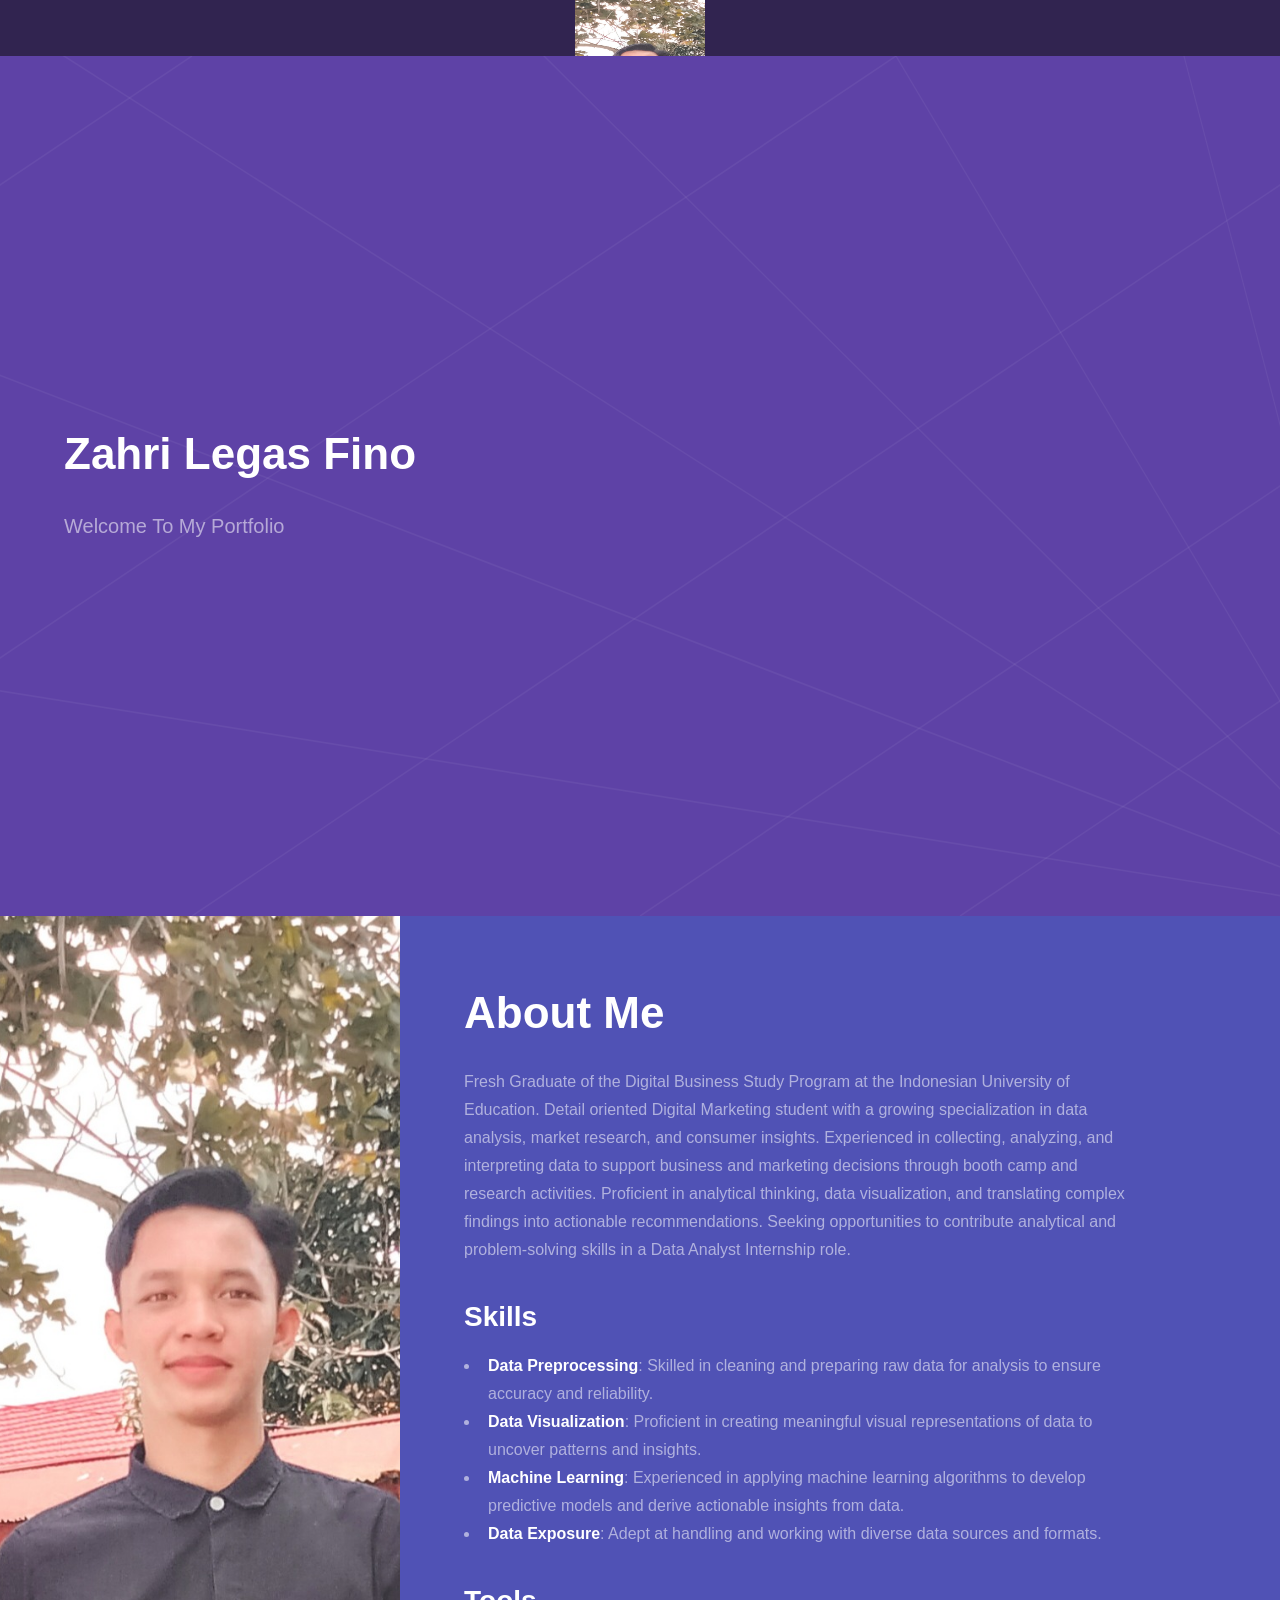
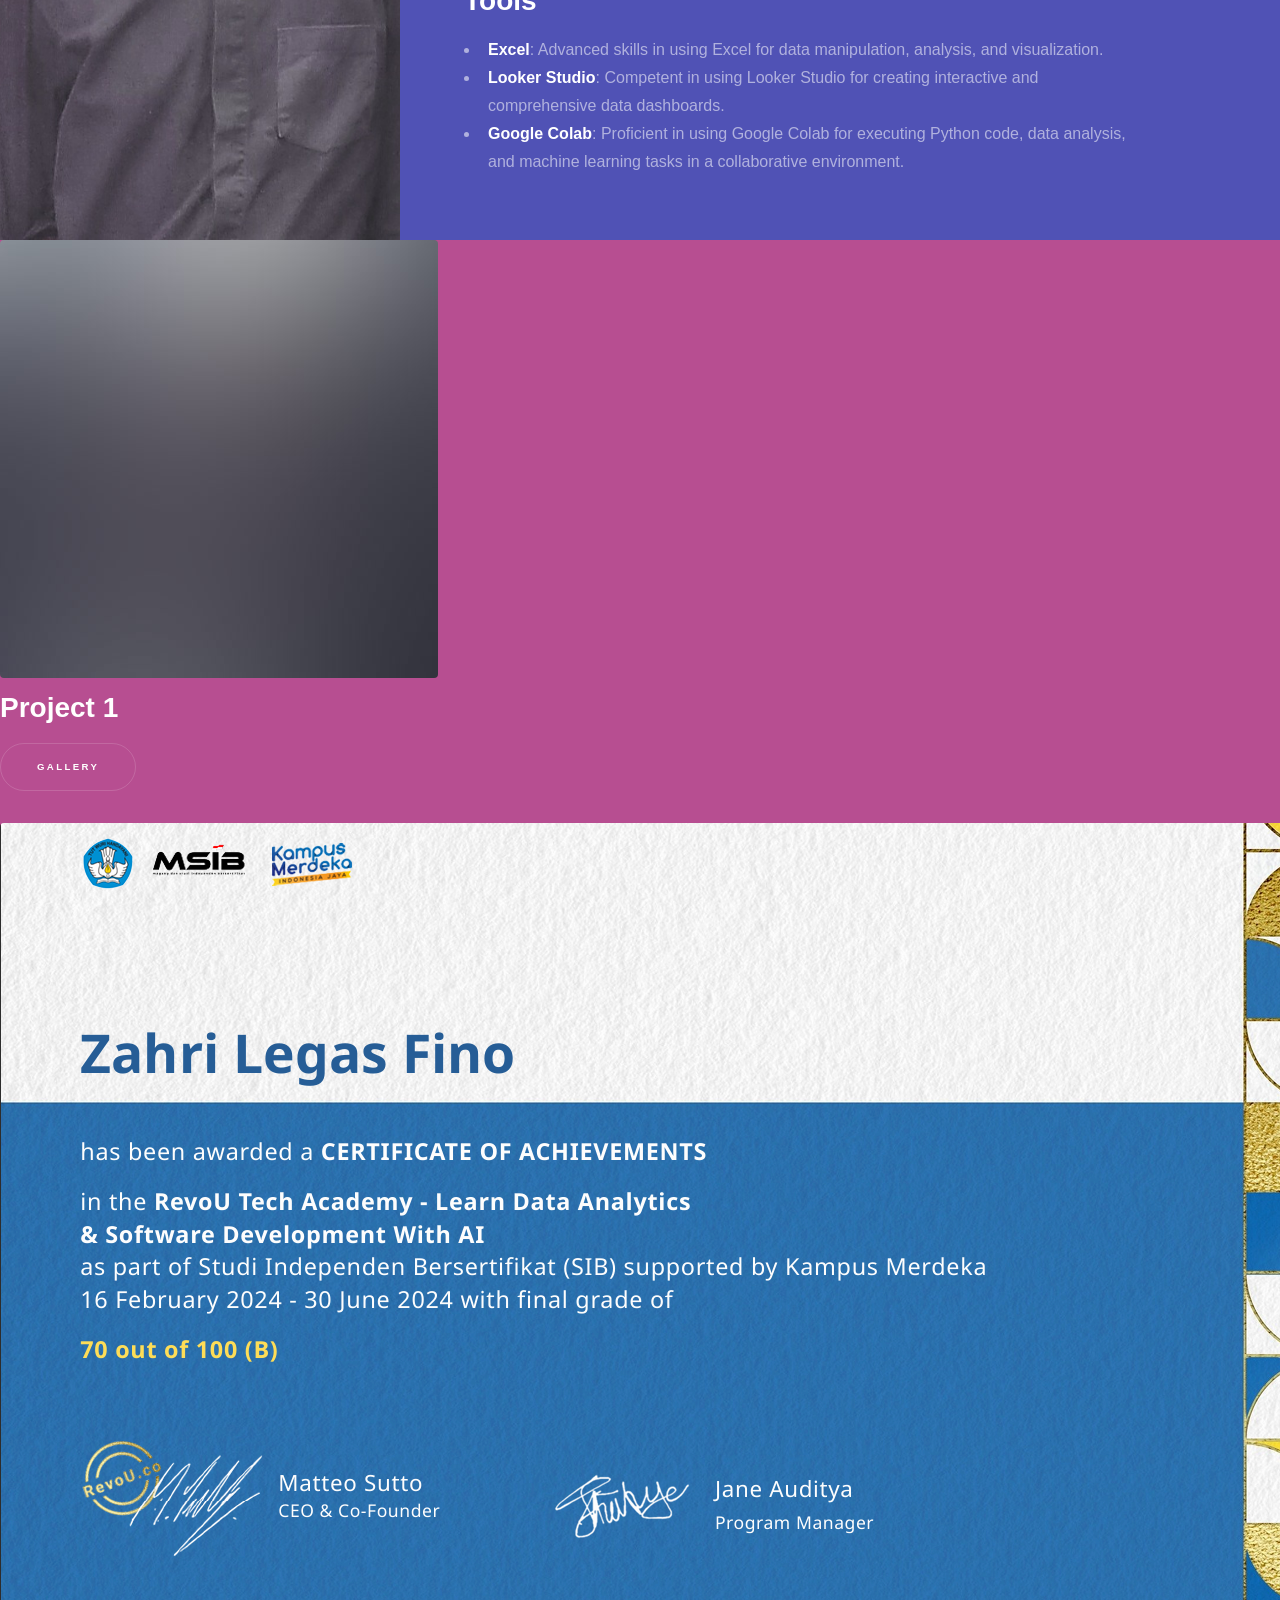
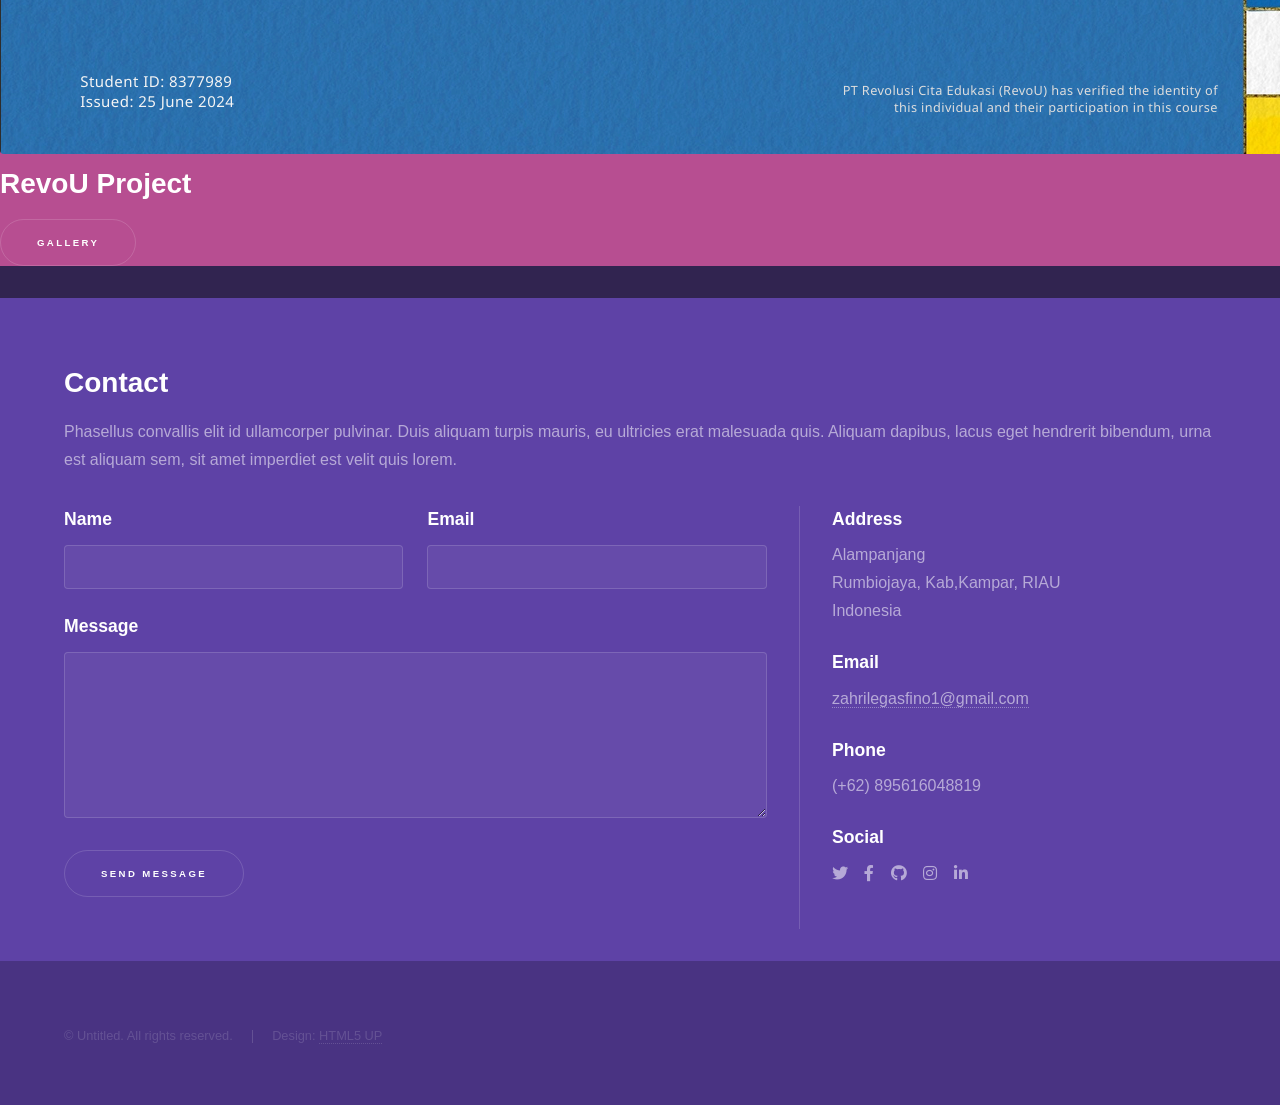
==== index.html @ ab950948 "Update index.html" ====
<!DOCTYPE HTML>
<!--
	Hyperspace by HTML5 UP
	html5up.net | @ajlkn
	Free for personal and commercial use under the CCA 3.0 license (html5up.net/license)
-->
<html>
	<head>
		
		<title>zahri Legas Fino portfolio</title>
		<meta charset="utf-8" />
		<meta name="viewport" content="width=device-width, initial-scale=1, user-scalable=no" />
		<link rel="stylesheet" href="assets/css/main.css" />
		<noscript><link rel="stylesheet" href="assets/css/noscript.css" /></noscript>
	</head>
	<body class="is-preload">

		<!-- Sidebar -->
			<section id="sidebar">
				<div class="inner">
					<div class="inner">
						<img src="profil.jpg" style="display: block; margin: 0 auto;" width="130" height="160" alt="Profile Picture">
					<nav>
						<ul>
							<li><a href="#intro">Welcome</a></li>
							<li><a href="#one">About</a></li>
							<li><a href="#two">Portfolio</a></li>
							<li><a href="#three">Contact</a></li>
						</ul>
					</nav>
				</div>
			</section>

		<!-- Wrapper -->
			<div id="wrapper">

				<!-- Intro -->
					<section id="intro" class="wrapper style1 fullscreen fade-up">
						<div class="inner">
							<h1>Zahri Legas Fino</h1>
							<p>Welcome To My Portfolio</p>
						</div>
					</section>

				<!-- One -->
					<section id="one" class="wrapper style2 spotlights">
						<section>
							<a href="#" class="image"><img src="profil.jpg" style="display: block;" alt="" data-position="center center" /></a>
							<div class="content">
								<div class="inner">
									 <h1>About Me</h1>
    <p> Fresh Graduate of the Digital Business Study Program at the Indonesian University of Education. Detail oriented 
Digital Marketing student with a growing specialization in data analysis, market research, and consumer insights. 
Experienced in collecting, analyzing, and interpreting data to support business and marketing decisions through 
booth camp and research activities. Proficient in analytical thinking, data visualization, and translating complex 
findings into actionable recommendations. Seeking opportunities to contribute analytical and problem-solving 
skills in a Data Analyst Internship role.
    </p>
    
    <h2>Skills</h2>
    <ul>
        <li><strong>Data Preprocessing</strong>: Skilled in cleaning and preparing raw data for analysis to ensure accuracy and reliability.</li>
        <li><strong>Data Visualization</strong>: Proficient in creating meaningful visual representations of data to uncover patterns and insights.</li>
        <li><strong>Machine Learning</strong>: Experienced in applying machine learning algorithms to develop predictive models and derive actionable insights from data.</li>
        <li><strong>Data Exposure</strong>: Adept at handling and working with diverse data sources and formats.</li>
    </ul>

    <h2>Tools</h2>
    <ul>
        <li><strong>Excel</strong>: Advanced skills in using Excel for data manipulation, analysis, and visualization.</li>
        <li><strong>Looker Studio</strong>: Competent in using Looker Studio for creating interactive and comprehensive data dashboards.</li>
        <li><strong>Google Colab</strong>: Proficient in using Google Colab for executing Python code, data analysis, and machine learning tasks in a collaborative environment.</li>
    </ul>
							</div>
						</section>
					</section>

				<!-- Two -->
					<section id="two" class="wrapper style3 fade-up">
						
						<section>
							<a href="#" class="image"><img src="images/pic02.jpg" alt="" data-position="top center" /></a>
							<div class="content">
								<div class="inner">
									<h2>Project 1</h2>
									
									<ul class="actions">
										<li><a href="generic.html" class="button">Gallery</a></li>
									</ul>
								</div>
							</div>
						</section>
						<section>
							<a href="#" class="image"><img src="images/sertif revou.png"  ></a>
							<div class="content">
								<div class="inner">
									<h2>RevoU Project</h2>
									
									<ul class="actions">
										<li><a href="generic2.html" class="button">Gallery</a></li>
									</ul>
								</div>
							</div>
						</section>
					</section>

				<!-- Three -->
					<section id="three" class="wrapper style1 fade-up">
						<div class="inner">
							<h2>Contact</h2>
							<p>Phasellus convallis elit id ullamcorper pulvinar. Duis aliquam turpis mauris, eu ultricies erat malesuada quis. Aliquam dapibus, lacus eget hendrerit bibendum, urna est aliquam sem, sit amet imperdiet est velit quis lorem.</p>
							<div class="split style1">
								<section>
									<form method="post" action="#">
										<div class="fields">
											<div class="field half">
												<label for="name">Name</label>
												<input type="text" name="name" id="name" />
											</div>
											<div class="field half">
												<label for="email">Email</label>
												<input type="text" name="email" id="email" />
											</div>
											<div class="field">
												<label for="message">Message</label>
												<textarea name="message" id="message" rows="5"></textarea>
											</div>
										</div>
										<ul class="actions">
											<li><a href="" class="button submit">Send Message</a></li>
										</ul>
									</form>
								</section>
								<section>
									<ul class="contact">
										<li>
											<h3>Address</h3>
											<span>Alampanjang<br />
											Rumbiojaya, Kab,Kampar, RIAU<br />
											Indonesia</span>
										</li>
										<li>
											<h3>Email</h3>
											<a href="#">zahrilegasfino1@gmail.com</a>
										</li>
										<li>
											<h3>Phone</h3>
											<span>(+62) 895616048819</span>
										</li>
										<li>
											<h3>Social</h3>
											<ul class="icons">
												<li><a href="#" class="icon brands fa-twitter"><span class="label">Twitter</span></a></li>
												<li><a href="#" class="icon brands fa-facebook-f"><span class="label">Facebook</span></a></li>
												<li><a href="#" class="icon brands fa-github"><span class="label">GitHub</span></a></li>
												<li><a href="#" class="icon brands fa-instagram"><span class="label">Instagram</span></a></li>
												<li><a href="#" class="icon brands fa-linkedin-in"><span class="label">LinkedIn</span></a></li>
											</ul>
										</li>
									</ul>
								</section>
							</div>
						</div>
					</section>

			</div>

		<!-- Footer -->
			<footer id="footer" class="wrapper style1-alt">
				<div class="inner">
					<ul class="menu">
						<li>&copy; Untitled. All rights reserved.</li><li>Design: <a href="http://html5up.net">HTML5 UP</a></li>
					</ul>
				</div>
			</footer>

		<!-- Scripts -->
			<script src="assets/js/jquery.min.js"></script>
			<script src="assets/js/jquery.scrollex.min.js"></script>
			<script src="assets/js/jquery.scrolly.min.js"></script>
			<script src="assets/js/browser.min.js"></script>
			<script src="assets/js/breakpoints.min.js"></script>
			<script src="assets/js/util.js"></script>
			<script src="assets/js/main.js"></script>

	</body>
</html>
---- assets/css/main.css ----
@import url(fontawesome-all.min.css);

/*
	Hyperspace by HTML5 UP
	html5up.net | @ajlkn
	Free for personal and commercial use under the CCA 3.0 license (html5up.net/license)
*/

html, body, div, span, applet, object,
iframe, h1, h2, h3, h4, h5, h6, p, blockquote,
pre, a, abbr, acronym, address, big, cite,
code, del, dfn, em, img, ins, kbd, q, s, samp,
small, strike, strong, sub, sup, tt, var, b,
u, i, center, dl, dt, dd, ol, ul, li, fieldset,
form, label, legend, table, caption, tbody,
tfoot, thead, tr, th, td, article, aside,
canvas, details, embed, figure, figcaption,
footer, header, hgroup, menu, nav, output, ruby,
section, summary, time, mark, audio, video {
	margin: 0;
	padding: 0;
	border: 0;
	font-size: 100%;
	font: inherit;
	vertical-align: baseline;}

article, aside, details, figcaption, figure,
footer, header, hgroup, menu, nav, section {
	display: block;}

body {
	line-height: 1;
}

ol, ul {
	list-style: none;
}

blockquote, q {
	quotes: none;
}

	blockquote:before, blockquote:after, q:before, q:after {
		content: '';
		content: none;
	}

table {
	border-collapse: collapse;
	border-spacing: 0;
}

body {
	-webkit-text-size-adjust: none;
}

mark {
	background-color: transparent;
	color: inherit;
}

input::-moz-focus-inner {
	border: 0;
	padding: 0;
}

input, select, textarea {
	-moz-appearance: none;
	-webkit-appearance: none;
	-ms-appearance: none;
	appearance: none;
}

/* Basic */

	@-ms-viewport {
		width: device-width;
	}

	body {
		-ms-overflow-style: scrollbar;
	}

	@media screen and (max-width: 480px) {

		html, body {
			min-width: 320px;
		}

	}

	html {
		box-sizing: border-box;
	}

	*, *:before, *:after {
		box-sizing: inherit;
	}

	body {
		background: #312450;
	}

		body.is-preload *, body.is-preload *:before, body.is-preload *:after {
			-moz-animation: none !important;
			-webkit-animation: none !important;
			-ms-animation: none !important;
			animation: none !important;
			-moz-transition: none !important;
			-webkit-transition: none !important;
			-ms-transition: none !important;
			transition: none !important;
		}

/* Type */

	body, input, select, textarea {
		color: rgba(255, 255, 255, 0.55);
		font-family: Arial, Helvetica, sans-serif;
		font-size: 16.5pt;
		font-weight: normal;
		line-height: 1.75;
	}

		@media screen and (max-width: 1680px) {

			body, input, select, textarea {
				font-size: 13pt;
			}

		}

		@media screen and (max-width: 1280px) {

			body, input, select, textarea {
				font-size: 12pt;
			}

		}

		@media screen and (max-width: 360px) {

			body, input, select, textarea {
				font-size: 11pt;
			}

		}

	a {
		-moz-transition: color 0.2s ease, border-bottom-color 0.2s ease;
		-webkit-transition: color 0.2s ease, border-bottom-color 0.2s ease;
		-ms-transition: color 0.2s ease, border-bottom-color 0.2s ease;
		transition: color 0.2s ease, border-bottom-color 0.2s ease;
		border-bottom: dotted 1px rgba(255, 255, 255, 0.35);
		color: inherit;
		text-decoration: none;
	}

		a:hover {
			border-bottom-color: transparent;
			color: #ffffff;
		}

	strong, b {
		color: #ffffff;
		font-weight: bold;
	}

	em, i {
		font-style: italic;
	}

	p {
		margin: 0 0 2em 0;
	}

	h1, h2, h3, h4, h5, h6 {
		color: #ffffff;
		font-weight: bold;
		line-height: 1.5;
		margin: 0 0 0.5em 0;
	}

		h1 a, h2 a, h3 a, h4 a, h5 a, h6 a {
			color: inherit;
			text-decoration: none;
		}

	h1 {
		font-size: 2.75em;
	}

		h1.major {
			margin: 0 0 1.3em 0;
			position: relative;
			padding-bottom: 0.35em;
		}

			h1.major:after {
				background-image: -moz-linear-gradient(to right, #5e42a6, #b74e91);
				background-image: -webkit-linear-gradient(to right, #5e42a6, #b74e91);
				background-image: -ms-linear-gradient(to right, #5e42a6, #b74e91);
				background-image: linear-gradient(to right, #5e42a6, #b74e91);
				-moz-transition: max-width 0.2s ease;
				-webkit-transition: max-width 0.2s ease;
				-ms-transition: max-width 0.2s ease;
				transition: max-width 0.2s ease;
				border-radius: 0.2em;
				bottom: 0;
				content: '';
				height: 0.05em;
				position: absolute;
				right: 0;
				width: 100%;
			}

	h2 {
		font-size: 1.75em;
	}

	h3 {
		font-size: 1.1em;
	}

	h4 {
		font-size: 1em;
	}

	h5 {
		font-size: 0.8em;
	}

	h6 {
		font-size: 0.6em;
	}

	@media screen and (max-width: 736px) {

		h1 {
			font-size: 2em;
		}

		h2 {
			font-size: 1.25em;
		}

		h3 {
			font-size: 1em;
		}

		h4 {
			font-size: 0.8em;
		}

		h5 {
			font-size: 0.6em;
		}

		h6 {
			font-size: 0.6em;
		}

	}

	sub {
		font-size: 0.8em;
		position: relative;
		top: 0.5em;
	}

	sup {
		font-size: 0.8em;
		position: relative;
		top: -0.5em;
	}

	blockquote {
		border-left: solid 4px rgba(255, 255, 255, 0.15);
		font-style: italic;
		margin: 0 0 2em 0;
		padding: 0.5em 0 0.5em 2em;
	}

	code {
		background: rgba(255, 255, 255, 0.05);
		border-radius: 0.25em;
		border: solid 1px rgba(255, 255, 255, 0.15);
		font-family: "Courier New", monospace;
		font-size: 0.9em;
		margin: 0 0.25em;
		padding: 0.25em 0.65em;
	}

	pre {
		-webkit-overflow-scrolling: touch;
		font-family: "Courier New", monospace;
		font-size: 0.9em;
		margin: 0 0 2em 0;
	}

		pre code {
			display: block;
			line-height: 1.75em;
			padding: 1em 1.5em;
			overflow-x: auto;
		}

	hr {
		border: 0;
		border-bottom: solid 1px rgba(255, 255, 255, 0.15);
		margin: 2em 0;
	}

		hr.major {
			margin: 3em 0;
		}

	.align-left {
		text-align: left;
	}

	.align-center {
		text-align: center;
	}

	.align-right {
		text-align: right;
	}

/* Row */

	.row {
		display: flex;
		flex-wrap: wrap;
		box-sizing: border-box;
		align-items: stretch;
	}

		.row > * {
			box-sizing: border-box;
		}

		.row.gtr-uniform > * > :last-child {
			margin-bottom: 0;
		}

		.row.aln-left {
			justify-content: flex-start;
		}

		.row.aln-center {
			justify-content: center;
		}

		.row.aln-right {
			justify-content: flex-end;
		}

		.row.aln-top {
			align-items: flex-start;
		}

		.row.aln-middle {
			align-items: center;
		}

		.row.aln-bottom {
			align-items: flex-end;
		}

		.row > .imp {
			order: -1;
		}

		.row > .col-1 {
			width: 8.33333%;
		}

		.row > .off-1 {
			margin-left: 8.33333%;
		}

		.row > .col-2 {
			width: 16.66667%;
		}

		.row > .off-2 {
			margin-left: 16.66667%;
		}

		.row > .col-3 {
			width: 25%;
		}

		.row > .off-3 {
			margin-left: 25%;
		}

		.row > .col-4 {
			width: 33.33333%;
		}

		.row > .off-4 {
			margin-left: 33.33333%;
		}

		.row > .col-5 {
			width: 41.66667%;
		}

		.row > .off-5 {
			margin-left: 41.66667%;
		}

		.row > .col-6 {
			width: 50%;
		}

		.row > .off-6 {
			margin-left: 50%;
		}

		.row > .col-7 {
			width: 58.33333%;
		}

		.row > .off-7 {
			margin-left: 58.33333%;
		}

		.row > .col-8 {
			width: 66.66667%;
		}

		.row > .off-8 {
			margin-left: 66.66667%;
		}

		.row > .col-9 {
			width: 75%;
		}

		.row > .off-9 {
			margin-left: 75%;
		}

		.row > .col-10 {
			width: 83.33333%;
		}

		.row > .off-10 {
			margin-left: 83.33333%;
		}

		.row > .col-11 {
			width: 91.66667%;
		}

		.row > .off-11 {
			margin-left: 91.66667%;
		}

		.row > .col-12 {
			width: 100%;
		}

		.row > .off-12 {
			margin-left: 100%;
		}

		.row.gtr-0 {
			margin-top: 0;
			margin-left: 0em;
		}

			.row.gtr-0 > * {
				padding: 0 0 0 0em;
			}

			.row.gtr-0.gtr-uniform {
				margin-top: 0em;
			}

				.row.gtr-0.gtr-uniform > * {
					padding-top: 0em;
				}

		.row.gtr-25 {
			margin-top: 0;
			margin-left: -0.375em;
		}

			.row.gtr-25 > * {
				padding: 0 0 0 0.375em;
			}

			.row.gtr-25.gtr-uniform {
				margin-top: -0.375em;
			}

				.row.gtr-25.gtr-uniform > * {
					padding-top: 0.375em;
				}

		.row.gtr-50 {
			margin-top: 0;
			margin-left: -0.75em;
		}

			.row.gtr-50 > * {
				padding: 0 0 0 0.75em;
			}

			.row.gtr-50.gtr-uniform {
				margin-top: -0.75em;
			}

				.row.gtr-50.gtr-uniform > * {
					padding-top: 0.75em;
				}

		.row {
			margin-top: 0;
			margin-left: -1.5em;
		}

			.row > * {
				padding: 0 0 0 1.5em;
			}

			.row.gtr-uniform {
				margin-top: -1.5em;
			}

				.row.gtr-uniform > * {
					padding-top: 1.5em;
				}

		.row.gtr-150 {
			margin-top: 0;
			margin-left: -2.25em;
		}

			.row.gtr-150 > * {
				padding: 0 0 0 2.25em;
			}

			.row.gtr-150.gtr-uniform {
				margin-top: -2.25em;
			}

				.row.gtr-150.gtr-uniform > * {
					padding-top: 2.25em;
				}

		.row.gtr-200 {
			margin-top: 0;
			margin-left: -3em;
		}

			.row.gtr-200 > * {
				padding: 0 0 0 3em;
			}

			.row.gtr-200.gtr-uniform {
				margin-top: -3em;
			}

				.row.gtr-200.gtr-uniform > * {
					padding-top: 3em;
				}

		@media screen and (max-width: 1680px) {

			.row {
				display: flex;
				flex-wrap: wrap;
				box-sizing: border-box;
				align-items: stretch;
			}

				.row > * {
					box-sizing: border-box;
				}

				.row.gtr-uniform > * > :last-child {
					margin-bottom: 0;
				}

				.row.aln-left {
					justify-content: flex-start;
				}

				.row.aln-center {
					justify-content: center;
				}

				.row.aln-right {
					justify-content: flex-end;
				}

				.row.aln-top {
					align-items: flex-start;
				}

				.row.aln-middle {
					align-items: center;
				}

				.row.aln-bottom {
					align-items: flex-end;
				}

				.row > .imp-xlarge {
					order: -1;
				}

				.row > .col-1-xlarge {
					width: 8.33333%;
				}

				.row > .off-1-xlarge {
					margin-left: 8.33333%;
				}

				.row > .col-2-xlarge {
					width: 16.66667%;
				}

				.row > .off-2-xlarge {
					margin-left: 16.66667%;
				}

				.row > .col-3-xlarge {
					width: 25%;
				}

				.row > .off-3-xlarge {
					margin-left: 25%;
				}

				.row > .col-4-xlarge {
					width: 33.33333%;
				}

				.row > .off-4-xlarge {
					margin-left: 33.33333%;
				}

				.row > .col-5-xlarge {
					width: 41.66667%;
				}

				.row > .off-5-xlarge {
					margin-left: 41.66667%;
				}

				.row > .col-6-xlarge {
					width: 50%;
				}

				.row > .off-6-xlarge {
					margin-left: 50%;
				}

				.row > .col-7-xlarge {
					width: 58.33333%;
				}

				.row > .off-7-xlarge {
					margin-left: 58.33333%;
				}

				.row > .col-8-xlarge {
					width: 66.66667%;
				}

				.row > .off-8-xlarge {
					margin-left: 66.66667%;
				}

				.row > .col-9-xlarge {
					width: 75%;
				}

				.row > .off-9-xlarge {
					margin-left: 75%;
				}

				.row > .col-10-xlarge {
					width: 83.33333%;
				}

				.row > .off-10-xlarge {
					margin-left: 83.33333%;
				}

				.row > .col-11-xlarge {
					width: 91.66667%;
				}

				.row > .off-11-xlarge {
					margin-left: 91.66667%;
				}

				.row > .col-12-xlarge {
					width: 100%;
				}

				.row > .off-12-xlarge {
					margin-left: 100%;
				}

				.row.gtr-0 {
					margin-top: 0;
					margin-left: 0em;
				}

					.row.gtr-0 > * {
						padding: 0 0 0 0em;
					}

					.row.gtr-0.gtr-uniform {
						margin-top: 0em;
					}

						.row.gtr-0.gtr-uniform > * {
							padding-top: 0em;
						}

				.row.gtr-25 {
					margin-top: 0;
					margin-left: -0.375em;
				}

					.row.gtr-25 > * {
						padding: 0 0 0 0.375em;
					}

					.row.gtr-25.gtr-uniform {
						margin-top: -0.375em;
					}

						.row.gtr-25.gtr-uniform > * {
							padding-top: 0.375em;
						}

				.row.gtr-50 {
					margin-top: 0;
					margin-left: -0.75em;
				}

					.row.gtr-50 > * {
						padding: 0 0 0 0.75em;
					}

					.row.gtr-50.gtr-uniform {
						margin-top: -0.75em;
					}

						.row.gtr-50.gtr-uniform > * {
							padding-top: 0.75em;
						}

				.row {
					margin-top: 0;
					margin-left: -1.5em;
				}

					.row > * {
						padding: 0 0 0 1.5em;
					}

					.row.gtr-uniform {
						margin-top: -1.5em;
					}

						.row.gtr-uniform > * {
							padding-top: 1.5em;
						}

				.row.gtr-150 {
					margin-top: 0;
					margin-left: -2.25em;
				}

					.row.gtr-150 > * {
						padding: 0 0 0 2.25em;
					}

					.row.gtr-150.gtr-uniform {
						margin-top: -2.25em;
					}

						.row.gtr-150.gtr-uniform > * {
							padding-top: 2.25em;
						}

				.row.gtr-200 {
					margin-top: 0;
					margin-left: -3em;
				}

					.row.gtr-200 > * {
						padding: 0 0 0 3em;
					}

					.row.gtr-200.gtr-uniform {
						margin-top: -3em;
					}

						.row.gtr-200.gtr-uniform > * {
							padding-top: 3em;
						}

		}

		@media screen and (max-width: 1280px) {

			.row {
				display: flex;
				flex-wrap: wrap;
				box-sizing: border-box;
				align-items: stretch;
			}

				.row > * {
					box-sizing: border-box;
				}

				.row.gtr-uniform > * > :last-child {
					margin-bottom: 0;
				}

				.row.aln-left {
					justify-content: flex-start;
				}

				.row.aln-center {
					justify-content: center;
				}

				.row.aln-right {
					justify-content: flex-end;
				}

				.row.aln-top {
					align-items: flex-start;
				}

				.row.aln-middle {
					align-items: center;
				}

				.row.aln-bottom {
					align-items: flex-end;
				}

				.row > .imp-large {
					order: -1;
				}

				.row > .col-1-large {
					width: 8.33333%;
				}

				.row > .off-1-large {
					margin-left: 8.33333%;
				}

				.row > .col-2-large {
					width: 16.66667%;
				}

				.row > .off-2-large {
					margin-left: 16.66667%;
				}

				.row > .col-3-large {
					width: 25%;
				}

				.row > .off-3-large {
					margin-left: 25%;
				}

				.row > .col-4-large {
					width: 33.33333%;
				}

				.row > .off-4-large {
					margin-left: 33.33333%;
				}

				.row > .col-5-large {
					width: 41.66667%;
				}

				.row > .off-5-large {
					margin-left: 41.66667%;
				}

				.row > .col-6-large {
					width: 50%;
				}

				.row > .off-6-large {
					margin-left: 50%;
				}

				.row > .col-7-large {
					width: 58.33333%;
				}

				.row > .off-7-large {
					margin-left: 58.33333%;
				}

				.row > .col-8-large {
					width: 66.66667%;
				}

				.row > .off-8-large {
					margin-left: 66.66667%;
				}

				.row > .col-9-large {
					width: 75%;
				}

				.row > .off-9-large {
					margin-left: 75%;
				}

				.row > .col-10-large {
					width: 83.33333%;
				}

				.row > .off-10-large {
					margin-left: 83.33333%;
				}

				.row > .col-11-large {
					width: 91.66667%;
				}

				.row > .off-11-large {
					margin-left: 91.66667%;
				}

				.row > .col-12-large {
					width: 100%;
				}

				.row > .off-12-large {
					margin-left: 100%;
				}

				.row.gtr-0 {
					margin-top: 0;
					margin-left: 0em;
				}

					.row.gtr-0 > * {
						padding: 0 0 0 0em;
					}

					.row.gtr-0.gtr-uniform {
						margin-top: 0em;
					}

						.row.gtr-0.gtr-uniform > * {
							padding-top: 0em;
						}

				.row.gtr-25 {
					margin-top: 0;
					margin-left: -0.375em;
				}

					.row.gtr-25 > * {
						padding: 0 0 0 0.375em;
					}

					.row.gtr-25.gtr-uniform {
						margin-top: -0.375em;
					}

						.row.gtr-25.gtr-uniform > * {
							padding-top: 0.375em;
						}

				.row.gtr-50 {
					margin-top: 0;
					margin-left: -0.75em;
				}

					.row.gtr-50 > * {
						padding: 0 0 0 0.75em;
					}

					.row.gtr-50.gtr-uniform {
						margin-top: -0.75em;
					}

						.row.gtr-50.gtr-uniform > * {
							padding-top: 0.75em;
						}

				.row {
					margin-top: 0;
					margin-left: -1.5em;
				}

					.row > * {
						padding: 0 0 0 1.5em;
					}

					.row.gtr-uniform {
						margin-top: -1.5em;
					}

						.row.gtr-uniform > * {
							padding-top: 1.5em;
						}

				.row.gtr-150 {
					margin-top: 0;
					margin-left: -2.25em;
				}

					.row.gtr-150 > * {
						padding: 0 0 0 2.25em;
					}

					.row.gtr-150.gtr-uniform {
						margin-top: -2.25em;
					}

						.row.gtr-150.gtr-uniform > * {
							padding-top: 2.25em;
						}

				.row.gtr-200 {
					margin-top: 0;
					margin-left: -3em;
				}

					.row.gtr-200 > * {
						padding: 0 0 0 3em;
					}

					.row.gtr-200.gtr-uniform {
						margin-top: -3em;
					}

						.row.gtr-200.gtr-uniform > * {
							padding-top: 3em;
						}

		}

		@media screen and (max-width: 980px) {

			.row {
				display: flex;
				flex-wrap: wrap;
				box-sizing: border-box;
				align-items: stretch;
			}

				.row > * {
					box-sizing: border-box;
				}

				.row.gtr-uniform > * > :last-child {
					margin-bottom: 0;
				}

				.row.aln-left {
					justify-content: flex-start;
				}

				.row.aln-center {
					justify-content: center;
				}

				.row.aln-right {
					justify-content: flex-end;
				}

				.row.aln-top {
					align-items: flex-start;
				}

				.row.aln-middle {
					align-items: center;
				}

				.row.aln-bottom {
					align-items: flex-end;
				}

				.row > .imp-medium {
					order: -1;
				}

				.row > .col-1-medium {
					width: 8.33333%;
				}

				.row > .off-1-medium {
					margin-left: 8.33333%;
				}

				.row > .col-2-medium {
					width: 16.66667%;
				}

				.row > .off-2-medium {
					margin-left: 16.66667%;
				}

				.row > .col-3-medium {
					width: 25%;
				}

				.row > .off-3-medium {
					margin-left: 25%;
				}

				.row > .col-4-medium {
					width: 33.33333%;
				}

				.row > .off-4-medium {
					margin-left: 33.33333%;
				}

				.row > .col-5-medium {
					width: 41.66667%;
				}

				.row > .off-5-medium {
					margin-left: 41.66667%;
				}

				.row > .col-6-medium {
					width: 50%;
				}

				.row > .off-6-medium {
					margin-left: 50%;
				}

				.row > .col-7-medium {
					width: 58.33333%;
				}

				.row > .off-7-medium {
					margin-left: 58.33333%;
				}

				.row > .col-8-medium {
					width: 66.66667%;
				}

				.row > .off-8-medium {
					margin-left: 66.66667%;
				}

				.row > .col-9-medium {
					width: 75%;
				}

				.row > .off-9-medium {
					margin-left: 75%;
				}

				.row > .col-10-medium {
					width: 83.33333%;
				}

				.row > .off-10-medium {
					margin-left: 83.33333%;
				}

				.row > .col-11-medium {
					width: 91.66667%;
				}

				.row > .off-11-medium {
					margin-left: 91.66667%;
				}

				.row > .col-12-medium {
					width: 100%;
				}

				.row > .off-12-medium {
					margin-left: 100%;
				}

				.row.gtr-0 {
					margin-top: 0;
					margin-left: 0em;
				}

					.row.gtr-0 > * {
						padding: 0 0 0 0em;
					}

					.row.gtr-0.gtr-uniform {
						margin-top: 0em;
					}

						.row.gtr-0.gtr-uniform > * {
							padding-top: 0em;
						}

				.row.gtr-25 {
					margin-top: 0;
					margin-left: -0.375em;
				}

					.row.gtr-25 > * {
						padding: 0 0 0 0.375em;
					}

					.row.gtr-25.gtr-uniform {
						margin-top: -0.375em;
					}

						.row.gtr-25.gtr-uniform > * {
							padding-top: 0.375em;
						}

				.row.gtr-50 {
					margin-top: 0;
					margin-left: -0.75em;
				}

					.row.gtr-50 > * {
						padding: 0 0 0 0.75em;
					}

					.row.gtr-50.gtr-uniform {
						margin-top: -0.75em;
					}

						.row.gtr-50.gtr-uniform > * {
							padding-top: 0.75em;
						}

				.row {
					margin-top: 0;
					margin-left: -1.5em;
				}

					.row > * {
						padding: 0 0 0 1.5em;
					}

					.row.gtr-uniform {
						margin-top: -1.5em;
					}

						.row.gtr-uniform > * {
							padding-top: 1.5em;
						}

				.row.gtr-150 {
					margin-top: 0;
					margin-left: -2.25em;
				}

					.row.gtr-150 > * {
						padding: 0 0 0 2.25em;
					}

					.row.gtr-150.gtr-uniform {
						margin-top: -2.25em;
					}

						.row.gtr-150.gtr-uniform > * {
							padding-top: 2.25em;
						}

				.row.gtr-200 {
					margin-top: 0;
					margin-left: -3em;
				}

					.row.gtr-200 > * {
						padding: 0 0 0 3em;
					}

					.row.gtr-200.gtr-uniform {
						margin-top: -3em;
					}

						.row.gtr-200.gtr-uniform > * {
							padding-top: 3em;
						}

		}

		@media screen and (max-width: 736px) {

			.row {
				display: flex;
				flex-wrap: wrap;
				box-sizing: border-box;
				align-items: stretch;
			}

				.row > * {
					box-sizing: border-box;
				}

				.row.gtr-uniform > * > :last-child {
					margin-bottom: 0;
				}

				.row.aln-left {
					justify-content: flex-start;
				}

				.row.aln-center {
					justify-content: center;
				}

				.row.aln-right {
					justify-content: flex-end;
				}

				.row.aln-top {
					align-items: flex-start;
				}

				.row.aln-middle {
					align-items: center;
				}

				.row.aln-bottom {
					align-items: flex-end;
				}

				.row > .imp-small {
					order: -1;
				}

				.row > .col-1-small {
					width: 8.33333%;
				}

				.row > .off-1-small {
					margin-left: 8.33333%;
				}

				.row > .col-2-small {
					width: 16.66667%;
				}

				.row > .off-2-small {
					margin-left: 16.66667%;
				}

				.row > .col-3-small {
					width: 25%;
				}

				.row > .off-3-small {
					margin-left: 25%;
				}

				.row > .col-4-small {
					width: 33.33333%;
				}

				.row > .off-4-small {
					margin-left: 33.33333%;
				}

				.row > .col-5-small {
					width: 41.66667%;
				}

				.row > .off-5-small {
					margin-left: 41.66667%;
				}

				.row > .col-6-small {
					width: 50%;
				}

				.row > .off-6-small {
					margin-left: 50%;
				}

				.row > .col-7-small {
					width: 58.33333%;
				}

				.row > .off-7-small {
					margin-left: 58.33333%;
				}

				.row > .col-8-small {
					width: 66.66667%;
				}

				.row > .off-8-small {
					margin-left: 66.66667%;
				}

				.row > .col-9-small {
					width: 75%;
				}

				.row > .off-9-small {
					margin-left: 75%;
				}

				.row > .col-10-small {
					width: 83.33333%;
				}

				.row > .off-10-small {
					margin-left: 83.33333%;
				}

				.row > .col-11-small {
					width: 91.66667%;
				}

				.row > .off-11-small {
					margin-left: 91.66667%;
				}

				.row > .col-12-small {
					width: 100%;
				}

				.row > .off-12-small {
					margin-left: 100%;
				}

				.row.gtr-0 {
					margin-top: 0;
					margin-left: 0em;
				}

					.row.gtr-0 > * {
						padding: 0 0 0 0em;
					}

					.row.gtr-0.gtr-uniform {
						margin-top: 0em;
					}

						.row.gtr-0.gtr-uniform > * {
							padding-top: 0em;
						}

				.row.gtr-25 {
					margin-top: 0;
					margin-left: -0.375em;
				}

					.row.gtr-25 > * {
						padding: 0 0 0 0.375em;
					}

					.row.gtr-25.gtr-uniform {
						margin-top: -0.375em;
					}

						.row.gtr-25.gtr-uniform > * {
							padding-top: 0.375em;
						}

				.row.gtr-50 {
					margin-top: 0;
					margin-left: -0.75em;
				}

					.row.gtr-50 > * {
						padding: 0 0 0 0.75em;
					}

					.row.gtr-50.gtr-uniform {
						margin-top: -0.75em;
					}

						.row.gtr-50.gtr-uniform > * {
							padding-top: 0.75em;
						}

				.row {
					margin-top: 0;
					margin-left: -1.5em;
				}

					.row > * {
						padding: 0 0 0 1.5em;
					}

					.row.gtr-uniform {
						margin-top: -1.5em;
					}

						.row.gtr-uniform > * {
							padding-top: 1.5em;
						}

				.row.gtr-150 {
					margin-top: 0;
					margin-left: -2.25em;
				}

					.row.gtr-150 > * {
						padding: 0 0 0 2.25em;
					}

					.row.gtr-150.gtr-uniform {
						margin-top: -2.25em;
					}

						.row.gtr-150.gtr-uniform > * {
							padding-top: 2.25em;
						}

				.row.gtr-200 {
					margin-top: 0;
					margin-left: -3em;
				}

					.row.gtr-200 > * {
						padding: 0 0 0 3em;
					}

					.row.gtr-200.gtr-uniform {
						margin-top: -3em;
					}

						.row.gtr-200.gtr-uniform > * {
							padding-top: 3em;
						}

		}

		@media screen and (max-width: 480px) {

			.row {
				display: flex;
				flex-wrap: wrap;
				box-sizing: border-box;
				align-items: stretch;
			}

				.row > * {
					box-sizing: border-box;
				}

				.row.gtr-uniform > * > :last-child {
					margin-bottom: 0;
				}

				.row.aln-left {
					justify-content: flex-start;
				}

				.row.aln-center {
					justify-content: center;
				}

				.row.aln-right {
					justify-content: flex-end;
				}

				.row.aln-top {
					align-items: flex-start;
				}

				.row.aln-middle {
					align-items: center;
				}

				.row.aln-bottom {
					align-items: flex-end;
				}

				.row > .imp-xsmall {
					order: -1;
				}

				.row > .col-1-xsmall {
					width: 8.33333%;
				}

				.row > .off-1-xsmall {
					margin-left: 8.33333%;
				}

				.row > .col-2-xsmall {
					width: 16.66667%;
				}

				.row > .off-2-xsmall {
					margin-left: 16.66667%;
				}

				.row > .col-3-xsmall {
					width: 25%;
				}

				.row > .off-3-xsmall {
					margin-left: 25%;
				}

				.row > .col-4-xsmall {
					width: 33.33333%;
				}

				.row > .off-4-xsmall {
					margin-left: 33.33333%;
				}

				.row > .col-5-xsmall {
					width: 41.66667%;
				}

				.row > .off-5-xsmall {
					margin-left: 41.66667%;
				}

				.row > .col-6-xsmall {
					width: 50%;
				}

				.row > .off-6-xsmall {
					margin-left: 50%;
				}

				.row > .col-7-xsmall {
					width: 58.33333%;
				}

				.row > .off-7-xsmall {
					margin-left: 58.33333%;
				}

				.row > .col-8-xsmall {
					width: 66.66667%;
				}

				.row > .off-8-xsmall {
					margin-left: 66.66667%;
				}

				.row > .col-9-xsmall {
					width: 75%;
				}

				.row > .off-9-xsmall {
					margin-left: 75%;
				}

				.row > .col-10-xsmall {
					width: 83.33333%;
				}

				.row > .off-10-xsmall {
					margin-left: 83.33333%;
				}

				.row > .col-11-xsmall {
					width: 91.66667%;
				}

				.row > .off-11-xsmall {
					margin-left: 91.66667%;
				}

				.row > .col-12-xsmall {
					width: 100%;
				}

				.row > .off-12-xsmall {
					margin-left: 100%;
				}

				.row.gtr-0 {
					margin-top: 0;
					margin-left: 0em;
				}

					.row.gtr-0 > * {
						padding: 0 0 0 0em;
					}

					.row.gtr-0.gtr-uniform {
						margin-top: 0em;
					}

						.row.gtr-0.gtr-uniform > * {
							padding-top: 0em;
						}

				.row.gtr-25 {
					margin-top: 0;
					margin-left: -0.375em;
				}

					.row.gtr-25 > * {
						padding: 0 0 0 0.375em;
					}

					.row.gtr-25.gtr-uniform {
						margin-top: -0.375em;
					}

						.row.gtr-25.gtr-uniform > * {
							padding-top: 0.375em;
						}

				.row.gtr-50 {
					margin-top: 0;
					margin-left: -0.75em;
				}

					.row.gtr-50 > * {
						padding: 0 0 0 0.75em;
					}

					.row.gtr-50.gtr-uniform {
						margin-top: -0.75em;
					}

						.row.gtr-50.gtr-uniform > * {
							padding-top: 0.75em;
						}

				.row {
					margin-top: 0;
					margin-left: -1.5em;
				}

					.row > * {
						padding: 0 0 0 1.5em;
					}

					.row.gtr-uniform {
						margin-top: -1.5em;
					}

						.row.gtr-uniform > * {
							padding-top: 1.5em;
						}

				.row.gtr-150 {
					margin-top: 0;
					margin-left: -2.25em;
				}

					.row.gtr-150 > * {
						padding: 0 0 0 2.25em;
					}

					.row.gtr-150.gtr-uniform {
						margin-top: -2.25em;
					}

						.row.gtr-150.gtr-uniform > * {
							padding-top: 2.25em;
						}

				.row.gtr-200 {
					margin-top: 0;
					margin-left: -3em;
				}

					.row.gtr-200 > * {
						padding: 0 0 0 3em;
					}

					.row.gtr-200.gtr-uniform {
						margin-top: -3em;
					}

						.row.gtr-200.gtr-uniform > * {
							padding-top: 3em;
						}

		}

/* Box */

	.box {
		border-radius: 0.25em;
		border: solid 1px rgba(255, 255, 255, 0.15);
		margin-bottom: 2em;
		padding: 1.5em;
	}

		.box > :last-child,
		.box > :last-child > :last-child,
		.box > :last-child > :last-child > :last-child {
			margin-bottom: 0;
		}

		.box.alt {
			border: 0;
			border-radius: 0;
			padding: 0;
		}

/* Button */

	input[type="submit"],
	input[type="reset"],
	input[type="button"],
	button,
	.button {
		-moz-appearance: none;
		-webkit-appearance: none;
		-ms-appearance: none;
		appearance: none;
		-moz-transition: border-color 0.2s ease;
		-webkit-transition: border-color 0.2s ease;
		-ms-transition: border-color 0.2s ease;
		transition: border-color 0.2s ease;
		background-color: transparent;
		border: solid 1px !important;
		border-color: rgba(255, 255, 255, 0.15) !important;
		border-radius: 3em;
		color: #ffffff !important;
		cursor: pointer;
		display: inline-block;
		font-size: 0.6em;
		font-weight: bold;
		height: calc(4.75em + 2px);
		letter-spacing: 0.25em;
		line-height: 4.75em;
		outline: 0;
		padding: 0 3.75em;
		position: relative;
		text-align: center;
		text-decoration: none;
		text-transform: uppercase;
		white-space: nowrap;
	}

		input[type="submit"]:after,
		input[type="reset"]:after,
		input[type="button"]:after,
		button:after,
		.button:after {
			-moz-transform: scale(0.25);
			-webkit-transform: scale(0.25);
			-ms-transform: scale(0.25);
			transform: scale(0.25);
			pointer-events: none;
			-moz-transition: opacity 0.2s ease, -moz-transform 0.2s ease;
			-webkit-transition: opacity 0.2s ease, -webkit-transform 0.2s ease;
			-ms-transition: opacity 0.2s ease, -ms-transform 0.2s ease;
			transition: opacity 0.2s ease, transform 0.2s ease;
			background: #ffffff;
			border-radius: 3em;
			content: '';
			height: 100%;
			left: 0;
			opacity: 0;
			position: absolute;
			top: 0;
			width: 100%;
		}

		input[type="submit"].icon:before,
		input[type="reset"].icon:before,
		input[type="button"].icon:before,
		button.icon:before,
		.button.icon:before {
			margin-right: 0.75em;
		}

		input[type="submit"].fit,
		input[type="reset"].fit,
		input[type="button"].fit,
		button.fit,
		.button.fit {
			width: 100%;
		}

		input[type="submit"].small,
		input[type="reset"].small,
		input[type="button"].small,
		button.small,
		.button.small {
			font-size: 0.4em;
		}

		input[type="submit"].large,
		input[type="reset"].large,
		input[type="button"].large,
		button.large,
		.button.large {
			font-size: 0.8em;
		}

		input[type="submit"].primary,
		input[type="reset"].primary,
		input[type="button"].primary,
		button.primary,
		.button.primary {
			background-color: #ffffff;
			color: #312450 !important;
		}

			input[type="submit"].primary:after,
			input[type="reset"].primary:after,
			input[type="button"].primary:after,
			button.primary:after,
			.button.primary:after {
				display: none;
			}

		input[type="submit"].disabled, input[type="submit"]:disabled,
		input[type="reset"].disabled,
		input[type="reset"]:disabled,
		input[type="button"].disabled,
		input[type="button"]:disabled,
		button.disabled,
		button:disabled,
		.button.disabled,
		.button:disabled {
			cursor: default;
			opacity: 0.5;
			pointer-events: none;
		}

		input[type="submit"]:hover,
		input[type="reset"]:hover,
		input[type="button"]:hover,
		button:hover,
		.button:hover {
			border-color: rgba(255, 255, 255, 0.55) !important;
		}

			input[type="submit"]:hover:after,
			input[type="reset"]:hover:after,
			input[type="button"]:hover:after,
			button:hover:after,
			.button:hover:after {
				opacity: 0.05;
				-moz-transform: scale(1);
				-webkit-transform: scale(1);
				-ms-transform: scale(1);
				transform: scale(1);
			}

			input[type="submit"]:hover:active,
			input[type="reset"]:hover:active,
			input[type="button"]:hover:active,
			button:hover:active,
			.button:hover:active {
				border-color: #ffffff !important;
			}

				input[type="submit"]:hover:active:after,
				input[type="reset"]:hover:active:after,
				input[type="button"]:hover:active:after,
				button:hover:active:after,
				.button:hover:active:after {
					opacity: 0.1;
				}

/* Features */

	.features {
		display: -moz-flex;
		display: -webkit-flex;
		display: -ms-flex;
		display: flex;
		-moz-flex-wrap: wrap;
		-webkit-flex-wrap: wrap;
		-ms-flex-wrap: wrap;
		flex-wrap: wrap;
		border-radius: 0.25em;
		border: solid 1px rgba(255, 255, 255, 0.15);
		background: rgba(255, 255, 255, 0.05);
		margin: 0 0 2em 0;
	}

		.features section {
			padding: 3.5em 3em 1em 7em ;
			width: 50%;
			border-top: solid 1px rgba(255, 255, 255, 0.15);
			position: relative;
		}

			.features section:nth-child(-n + 2) {
				border-top-width: 0;
			}

			.features section:nth-child(2n) {
				border-left: solid 1px rgba(255, 255, 255, 0.15);
			}

			.features section .icon {
				-moz-transition: opacity 0.5s ease, -moz-transform 0.5s ease;
				-webkit-transition: opacity 0.5s ease, -webkit-transform 0.5s ease;
				-ms-transition: opacity 0.5s ease, -ms-transform 0.5s ease;
				transition: opacity 0.5s ease, transform 0.5s ease;
				-moz-transition-delay: 1s;
				-webkit-transition-delay: 1s;
				-ms-transition-delay: 1s;
				transition-delay: 1s;
				-moz-transform: scale(1);
				-webkit-transform: scale(1);
				-ms-transform: scale(1);
				transform: scale(1);
				position: absolute;
				left: 3em;
				top: 3em;
				opacity: 1;
			}

			.features section:nth-child(1) .icon {
				-moz-transition-delay: 0.15s;
				-webkit-transition-delay: 0.15s;
				-ms-transition-delay: 0.15s;
				transition-delay: 0.15s;
			}

			.features section:nth-child(2) .icon {
				-moz-transition-delay: 0.3s;
				-webkit-transition-delay: 0.3s;
				-ms-transition-delay: 0.3s;
				transition-delay: 0.3s;
			}

			.features section:nth-child(3) .icon {
				-moz-transition-delay: 0.45s;
				-webkit-transition-delay: 0.45s;
				-ms-transition-delay: 0.45s;
				transition-delay: 0.45s;
			}

			.features section:nth-child(4) .icon {
				-moz-transition-delay: 0.6s;
				-webkit-transition-delay: 0.6s;
				-ms-transition-delay: 0.6s;
				transition-delay: 0.6s;
			}

			.features section:nth-child(5) .icon {
				-moz-transition-delay: 0.75s;
				-webkit-transition-delay: 0.75s;
				-ms-transition-delay: 0.75s;
				transition-delay: 0.75s;
			}

			.features section:nth-child(6) .icon {
				-moz-transition-delay: 0.9s;
				-webkit-transition-delay: 0.9s;
				-ms-transition-delay: 0.9s;
				transition-delay: 0.9s;
			}

			.features section:nth-child(7) .icon {
				-moz-transition-delay: 1.05s;
				-webkit-transition-delay: 1.05s;
				-ms-transition-delay: 1.05s;
				transition-delay: 1.05s;
			}

			.features section:nth-child(8) .icon {
				-moz-transition-delay: 1.2s;
				-webkit-transition-delay: 1.2s;
				-ms-transition-delay: 1.2s;
				transition-delay: 1.2s;
			}

			.features section:nth-child(9) .icon {
				-moz-transition-delay: 1.35s;
				-webkit-transition-delay: 1.35s;
				-ms-transition-delay: 1.35s;
				transition-delay: 1.35s;
			}

			.features section:nth-child(10) .icon {
				-moz-transition-delay: 1.5s;
				-webkit-transition-delay: 1.5s;
				-ms-transition-delay: 1.5s;
				transition-delay: 1.5s;
			}

			.features section:nth-child(11) .icon {
				-moz-transition-delay: 1.65s;
				-webkit-transition-delay: 1.65s;
				-ms-transition-delay: 1.65s;
				transition-delay: 1.65s;
			}

			.features section:nth-child(12) .icon {
				-moz-transition-delay: 1.8s;
				-webkit-transition-delay: 1.8s;
				-ms-transition-delay: 1.8s;
				transition-delay: 1.8s;
			}

			.features section:nth-child(13) .icon {
				-moz-transition-delay: 1.95s;
				-webkit-transition-delay: 1.95s;
				-ms-transition-delay: 1.95s;
				transition-delay: 1.95s;
			}

			.features section:nth-child(14) .icon {
				-moz-transition-delay: 2.1s;
				-webkit-transition-delay: 2.1s;
				-ms-transition-delay: 2.1s;
				transition-delay: 2.1s;
			}

			.features section:nth-child(15) .icon {
				-moz-transition-delay: 2.25s;
				-webkit-transition-delay: 2.25s;
				-ms-transition-delay: 2.25s;
				transition-delay: 2.25s;
			}

			.features section:nth-child(16) .icon {
				-moz-transition-delay: 2.4s;
				-webkit-transition-delay: 2.4s;
				-ms-transition-delay: 2.4s;
				transition-delay: 2.4s;
			}

			.features section:nth-child(17) .icon {
				-moz-transition-delay: 2.55s;
				-webkit-transition-delay: 2.55s;
				-ms-transition-delay: 2.55s;
				transition-delay: 2.55s;
			}

			.features section:nth-child(18) .icon {
				-moz-transition-delay: 2.7s;
				-webkit-transition-delay: 2.7s;
				-ms-transition-delay: 2.7s;
				transition-delay: 2.7s;
			}

			.features section:nth-child(19) .icon {
				-moz-transition-delay: 2.85s;
				-webkit-transition-delay: 2.85s;
				-ms-transition-delay: 2.85s;
				transition-delay: 2.85s;
			}

			.features section:nth-child(20) .icon {
				-moz-transition-delay: 3s;
				-webkit-transition-delay: 3s;
				-ms-transition-delay: 3s;
				transition-delay: 3s;
			}

		.features.inactive section .icon {
			-moz-transform: scale(0.5);
			-webkit-transform: scale(0.5);
			-ms-transform: scale(0.5);
			transform: scale(0.5);
			opacity: 0;
		}

		@media screen and (max-width: 980px) {

			.features {
				display: block;
			}

				.features section {
					border-top-width: 1px !important;
					border-left-width: 0 !important;
					width: 100%;
				}

					.features section:first-child {
						border-top-width: 0 !important;
					}

		}

		@media screen and (max-width: 736px) {

			.features section {
				padding: 2.5em 1.5em 0.1em 5.5em ;
			}

				.features section .icon {
					left: 1.5em;
					top: 2em;
				}

		}

		@media screen and (max-width: 480px) {

			.features section {
				padding: 2em 1.5em 0.1em 1.5em ;
			}

				.features section .icon {
					left: 0;
					position: relative;
					top: 0;
				}

		}

/* Form */

	form {
		margin: 0 0 2em 0;
	}

		form > :last-child {
			margin-bottom: 0;
		}

		form > .fields {
			display: -moz-flex;
			display: -webkit-flex;
			display: -ms-flex;
			display: flex;
			-moz-flex-wrap: wrap;
			-webkit-flex-wrap: wrap;
			-ms-flex-wrap: wrap;
			flex-wrap: wrap;
			width: calc(100% + 3em);
			margin: -1.5em 0 2em -1.5em;
		}

			form > .fields > .field {
				-moz-flex-grow: 0;
				-webkit-flex-grow: 0;
				-ms-flex-grow: 0;
				flex-grow: 0;
				-moz-flex-shrink: 0;
				-webkit-flex-shrink: 0;
				-ms-flex-shrink: 0;
				flex-shrink: 0;
				padding: 1.5em 0 0 1.5em;
				width: calc(100% - 1.5em);
			}

				form > .fields > .field.half {
					width: calc(50% - 0.75em);
				}

				form > .fields > .field.third {
					width: calc(100%/3 - 0.5em);
				}

				form > .fields > .field.quarter {
					width: calc(25% - 0.375em);
				}

		@media screen and (max-width: 480px) {

			form > .fields {
				width: calc(100% + 3em);
				margin: -1.5em 0 2em -1.5em;
			}

				form > .fields > .field {
					padding: 1.5em 0 0 1.5em;
					width: calc(100% - 1.5em);
				}

					form > .fields > .field.half {
						width: calc(100% - 1.5em);
					}

					form > .fields > .field.third {
						width: calc(100% - 1.5em);
					}

					form > .fields > .field.quarter {
						width: calc(100% - 1.5em);
					}

		}

	label {
		color: #ffffff;
		font-weight: bold;
		line-height: 1.5;
		margin: 0 0 0.7em 0;
		display: block;
		font-size: 1.1em;
	}

	input[type="text"],
	input[type="password"],
	input[type="email"],
	input[type="tel"],
	select,
	textarea {
		-moz-appearance: none;
		-webkit-appearance: none;
		-ms-appearance: none;
		appearance: none;
		background: rgba(255, 255, 255, 0.05);
		border-radius: 0.25em;
		border: none;
		border: solid 1px rgba(255, 255, 255, 0.15);
		color: inherit;
		display: block;
		outline: 0;
		padding: 0 1em;
		text-decoration: none;
		width: 100%;
	}

		input[type="text"]:invalid,
		input[type="password"]:invalid,
		input[type="email"]:invalid,
		input[type="tel"]:invalid,
		select:invalid,
		textarea:invalid {
			box-shadow: none;
		}

		input[type="text"]:focus,
		input[type="password"]:focus,
		input[type="email"]:focus,
		input[type="tel"]:focus,
		select:focus,
		textarea:focus {
			border-color: #ffffff;
			box-shadow: 0 0 0 1px #ffffff;
		}

	select {
		background-image: url("data:image/svg+xml;charset=utf8,%3Csvg xmlns='http://www.w3.org/2000/svg' width='40' height='40' preserveAspectRatio='none' viewBox='0 0 40 40'%3E%3Cpath d='M9.4,12.3l10.4,10.4l10.4-10.4c0.2-0.2,0.5-0.4,0.9-0.4c0.3,0,0.6,0.1,0.9,0.4l3.3,3.3c0.2,0.2,0.4,0.5,0.4,0.9 c0,0.4-0.1,0.6-0.4,0.9L20.7,31.9c-0.2,0.2-0.5,0.4-0.9,0.4c-0.3,0-0.6-0.1-0.9-0.4L4.3,17.3c-0.2-0.2-0.4-0.5-0.4-0.9 c0-0.4,0.1-0.6,0.4-0.9l3.3-3.3c0.2-0.2,0.5-0.4,0.9-0.4S9.1,12.1,9.4,12.3z' fill='rgba(255, 255, 255, 0.15)' /%3E%3C/svg%3E");
		background-size: 1.25rem;
		background-repeat: no-repeat;
		background-position: calc(100% - 1rem) center;
		height: 2.75em;
		padding-right: 2.75em;
		text-overflow: ellipsis;
	}

		select option {
			color: #ffffff;
			background: #312450;
		}

		select:focus::-ms-value {
			background-color: transparent;
		}

		select::-ms-expand {
			display: none;
		}

	input[type="text"],
	input[type="password"],
	input[type="email"],
	select {
		height: 2.75em;
	}

	textarea {
		padding: 0.75em 1em;
	}

		body.is-ie textarea {
			min-height: 10em;
		}

	input[type="checkbox"],
	input[type="radio"] {
		-moz-appearance: none;
		-webkit-appearance: none;
		-ms-appearance: none;
		appearance: none;
		display: block;
		float: left;
		margin-right: -2em;
		opacity: 0;
		width: 1em;
		z-index: -1;
	}

		input[type="checkbox"] + label,
		input[type="radio"] + label {
			text-decoration: none;
			color: rgba(255, 255, 255, 0.55);
			cursor: pointer;
			display: inline-block;
			font-size: 1em;
			font-weight: normal;
			padding-left: 2.4em;
			padding-right: 0.75em;
			position: relative;
		}

			input[type="checkbox"] + label:before,
			input[type="radio"] + label:before {
				-moz-osx-font-smoothing: grayscale;
				-webkit-font-smoothing: antialiased;
				display: inline-block;
				font-style: normal;
				font-variant: normal;
				text-rendering: auto;
				line-height: 1;
				text-transform: none !important;
				font-family: 'Font Awesome 5 Free';
				font-weight: 900;
			}

			input[type="checkbox"] + label:before,
			input[type="radio"] + label:before {
				background: rgba(255, 255, 255, 0.05);
				border-radius: 0.25em;
				border: solid 1px rgba(255, 255, 255, 0.15);
				content: '';
				display: inline-block;
				font-size: 0.8em;
				height: 2.0625em;
				left: 0;
				line-height: 2.0625em;
				position: absolute;
				text-align: center;
				top: 0;
				width: 2.0625em;
			}

		input[type="checkbox"]:checked + label:before,
		input[type="radio"]:checked + label:before {
			background: #ffffff;
			border-color: #ffffff;
			color: #b74e91;
			content: '\f00c';
		}

		input[type="checkbox"]:focus + label:before,
		input[type="radio"]:focus + label:before {
			border-color: #ffffff;
			box-shadow: 0 0 0 1px #ffffff;
		}

	input[type="checkbox"] + label:before {
		border-radius: 0.25em;
	}

	input[type="radio"] + label:before {
		border-radius: 100%;
	}

	::-webkit-input-placeholder {
		color: rgba(255, 255, 255, 0.35) !important;
		opacity: 1.0;
	}

	:-moz-placeholder {
		color: rgba(255, 255, 255, 0.35) !important;
		opacity: 1.0;
	}

	::-moz-placeholder {
		color: rgba(255, 255, 255, 0.35) !important;
		opacity: 1.0;
	}

	:-ms-input-placeholder {
		color: rgba(255, 255, 255, 0.35) !important;
		opacity: 1.0;
	}

/* Icon */

	.icon {
		text-decoration: none;
		border-bottom: none;
		position: relative;
	}

		.icon:before {
			-moz-osx-font-smoothing: grayscale;
			-webkit-font-smoothing: antialiased;
			display: inline-block;
			font-style: normal;
			font-variant: normal;
			text-rendering: auto;
			line-height: 1;
			text-transform: none !important;
			font-family: 'Font Awesome 5 Free';
			font-weight: 400;
		}

		.icon > .label {
			display: none;
		}

		.icon:before {
			line-height: inherit;
		}

		.icon.solid:before {
			font-weight: 900;
		}

		.icon.brands:before {
			font-family: 'Font Awesome 5 Brands';
		}

		.icon.major {
			width: 2.5em;
			height: 2.5em;
			display: block;
			background: #ffffff;
			border-radius: 100%;
			color: #312450;
			text-align: center;
			line-height: 2.5em;
			margin: 0 0 1.3em 0;
		}

			.icon.major:before {
				font-size: 1.25em;
			}

				.wrapper.style1 .icon.major:before {
					color: #5e42a6;
				}

				.wrapper.style1-alt .icon.major:before {
					color: #493382;
				}

				.wrapper.style2 .icon.major:before {
					color: #5052b5;
				}

				.wrapper.style2-alt .icon.major:before {
					color: #3e4094;
				}

				.wrapper.style3 .icon.major:before {
					color: #b74e91;
				}

				.wrapper.style3-alt .icon.major:before {
					color: #953d75;
				}

/* Image */

	.image {
		border-radius: 0.25em;
		border: 0;
		display: inline-block;
		position: relative;
	}

		.image img {
			border-radius: 0.25em;
			display: block;
		}

		.image.left, .image.right {
			max-width: 40%;
		}

			.image.left img, .image.right img {
				width: 100%;
			}

		.image.left {
			float: left;
			margin: 0 1.5em 1em 0;
			top: 0.25em;
		}

		.image.right {
			float: right;
			margin: 0 0 1em 1.5em;
			top: 0.25em;
		}

		.image.fit {
			display: block;
			margin: 0 0 2em 0;
			width: 100%;
		}

			.image.fit img {
				width: 100%;
			}

		.image.main {
			display: block;
			margin: 0 0 3em 0;
			width: 100%;
		}

			.image.main img {
				width: 100%;
			}

/* List */

	ol {
		list-style: decimal;
		margin: 0 0 2em 0;
		padding-left: 1.25em;
	}

		ol li {
			padding-left: 0.25em;
		}

	ul {
		list-style: disc;
		margin: 0 0 2em 0;
		padding-left: 1em;
	}

		ul li {
			padding-left: 0.5em;
		}

		ul.alt {
			list-style: none;
			padding-left: 0;
		}

			ul.alt li {
				border-top: solid 1px rgba(255, 255, 255, 0.15);
				padding: 0.5em 0;
			}

				ul.alt li:first-child {
					border-top: 0;
					padding-top: 0;
				}

	dl {
		margin: 0 0 2em 0;
	}

		dl dt {
			display: block;
			font-weight: bold;
			margin: 0 0 1em 0;
		}

		dl dd {
			margin-left: 2em;
		}

/* Actions */

	ul.actions {
		display: -moz-flex;
		display: -webkit-flex;
		display: -ms-flex;
		display: flex;
		cursor: default;
		list-style: none;
		margin-left: -1em;
		padding-left: 0;
	}

		ul.actions li {
			padding: 0 0 0 1em;
			vertical-align: middle;
		}

		ul.actions.special {
			-moz-justify-content: center;
			-webkit-justify-content: center;
			-ms-justify-content: center;
			justify-content: center;
			width: 100%;
			margin-left: 0;
		}

			ul.actions.special li:first-child {
				padding-left: 0;
			}

		ul.actions.stacked {
			-moz-flex-direction: column;
			-webkit-flex-direction: column;
			-ms-flex-direction: column;
			flex-direction: column;
			margin-left: 0;
		}

			ul.actions.stacked li {
				padding: 1.3em 0 0 0;
			}

				ul.actions.stacked li:first-child {
					padding-top: 0;
				}

		ul.actions.fit {
			width: calc(100% + 1em);
		}

			ul.actions.fit li {
				-moz-flex-grow: 1;
				-webkit-flex-grow: 1;
				-ms-flex-grow: 1;
				flex-grow: 1;
				-moz-flex-shrink: 1;
				-webkit-flex-shrink: 1;
				-ms-flex-shrink: 1;
				flex-shrink: 1;
				width: 100%;
			}

				ul.actions.fit li > * {
					width: 100%;
				}

			ul.actions.fit.stacked {
				width: 100%;
			}

		@media screen and (max-width: 480px) {

			ul.actions:not(.fixed) {
				-moz-flex-direction: column;
				-webkit-flex-direction: column;
				-ms-flex-direction: column;
				flex-direction: column;
				margin-left: 0;
				width: 100% !important;
			}

				ul.actions:not(.fixed) li {
					-moz-flex-grow: 1;
					-webkit-flex-grow: 1;
					-ms-flex-grow: 1;
					flex-grow: 1;
					-moz-flex-shrink: 1;
					-webkit-flex-shrink: 1;
					-ms-flex-shrink: 1;
					flex-shrink: 1;
					padding: 1em 0 0 0;
					text-align: center;
					width: 100%;
				}

					ul.actions:not(.fixed) li > * {
						width: 100%;
					}

					ul.actions:not(.fixed) li:first-child {
						padding-top: 0;
					}

					ul.actions:not(.fixed) li input[type="submit"],
					ul.actions:not(.fixed) li input[type="reset"],
					ul.actions:not(.fixed) li input[type="button"],
					ul.actions:not(.fixed) li button,
					ul.actions:not(.fixed) li .button {
						width: 100%;
					}

						ul.actions:not(.fixed) li input[type="submit"].icon:before,
						ul.actions:not(.fixed) li input[type="reset"].icon:before,
						ul.actions:not(.fixed) li input[type="button"].icon:before,
						ul.actions:not(.fixed) li button.icon:before,
						ul.actions:not(.fixed) li .button.icon:before {
							margin-left: -0.5rem;
						}

		}

/* Contact */

	ul.contact {
		list-style: none;
		padding: 0;
	}

		ul.contact > li {
			padding: 0;
			margin: 1.5em 0 0 0;
		}

			ul.contact > li:first-child {
				margin-top: 0;
			}

/* Icons */

	ul.icons {
		cursor: default;
		list-style: none;
		padding-left: 0;
	}

		ul.icons li {
			display: inline-block;
			padding: 0 0.75em 0 0;
		}

			ul.icons li:last-child {
				padding-right: 0;
			}

			ul.icons li > a, ul.icons li > span {
				border: 0;
			}

				ul.icons li > a .label, ul.icons li > span .label {
					display: none;
				}

/* Menu */

	ul.menu {
		list-style: none;
		padding: 0;
	}

		ul.menu > li {
			border-left: solid 1px rgba(255, 255, 255, 0.15);
			display: inline-block;
			line-height: 1;
			margin-left: 1.5em;
			padding: 0 0 0 1.5em;
		}

			ul.menu > li:first-child {
				border-left: 0;
				margin: 0;
				padding-left: 0;
			}

		@media screen and (max-width: 480px) {

			ul.menu > li {
				border-left: 0;
				display: block;
				line-height: inherit;
				margin: 0.5em 0 0 0;
				padding-left: 0;
			}

		}

/* Section/Article */

	section.special, article.special {
		text-align: center;
	}

	header p {
		color: rgba(255, 255, 255, 0.35);
		position: relative;
		margin: 0 0 1.5em 0;
	}

	header h2 + p {
		font-size: 1.25em;
		margin-top: -1em;
		line-height: 1.5em;
	}

	header h3 + p {
		font-size: 1.1em;
		margin-top: -0.8em;
		line-height: 1.5em;
	}

	header h4 + p,
	header h5 + p,
	header h6 + p {
		font-size: 0.9em;
		margin-top: -0.6em;
		line-height: 1.5em;
	}

/* Split */

	.split {
		display: -moz-flex;
		display: -webkit-flex;
		display: -ms-flex;
		display: flex;
	}

		.split > * {
			width: calc(50% - 2.5em);
		}

		.split > :nth-child(2n - 1) {
			padding-right: 2.5em;
			border-right: solid 1px rgba(255, 255, 255, 0.15);
		}

		.split > :nth-child(2n) {
			padding-left: 2.5em;
		}

		.split.style1 > :nth-child(2n - 1) {
			width: calc(66.66666% - 2.5em);
		}

		.split.style1 > :nth-child(2n) {
			width: calc(33.33333% - 2.5em);
		}

		@media screen and (max-width: 1680px) {

			.split > * {
				width: calc(50% - 2em);
			}

			.split > :nth-child(2n - 1) {
				padding-right: 2em;
			}

			.split > :nth-child(2n) {
				padding-left: 2em;
			}

			.split.style1 > :nth-child(2n - 1) {
				width: calc(66.66666% - 2em);
			}

			.split.style1 > :nth-child(2n) {
				width: calc(33.33333% - 2em);
			}

		}

		@media screen and (max-width: 980px) {

			.split {
				display: block;
			}

				.split > * {
					border-top: solid 1px rgba(255, 255, 255, 0.15);
					margin: 4em 0 0 0;
					padding: 4em 0 0 0;
					width: 100% !important;
				}

				.split > :nth-child(2n - 1) {
					border-right: 0;
					padding-right: 0;
				}

				.split > :nth-child(2n) {
					padding-left: 0;
				}

				.split > :first-child {
					border-top: 0;
					margin-top: 0;
					padding-top: 0;
				}

		}

		@media screen and (max-width: 736px) {

			.split > * {
				margin: 3em 0 0 0;
				padding: 3em 0 0 0;
			}

		}

/* Spotlights */

	.spotlights > section {
		display: -moz-flex;
		display: -webkit-flex;
		display: -ms-flex;
		display: flex;
		-moz-flex-direction: row;
		-webkit-flex-direction: row;
		-ms-flex-direction: row;
		flex-direction: row;
		min-height: 22.5em;
	}

		body.is-ie .spotlights > section {
			min-height: 0;
		}

		.spotlights > section > .image {
			background-position: center center;
			background-size: cover;
			border-radius: 0;
			display: block;
			position: relative;
			width: 25em;
		}

			.spotlights > section > .image img {
				border-radius: 0;
				display: block;
			}

			.spotlights > section > .image:before {
				-moz-transition: opacity 1s ease;
				-webkit-transition: opacity 1s ease;
				-ms-transition: opacity 1s ease;
				transition: opacity 1s ease;
				background: rgba(49, 36, 80, 0.9);
				content: '';
				display: block;
				height: 100%;
				left: 0;
				opacity: 0;
				position: absolute;
				top: 0;
				width: 100%;
			}

		.spotlights > section > .content {
			padding: 4em 5em 2em 5em ;
			display: -moz-flex;
			display: -webkit-flex;
			display: -ms-flex;
			display: flex;
			-moz-flex-direction: column;
			-webkit-flex-direction: column;
			-ms-flex-direction: column;
			flex-direction: column;
			-moz-justify-content: center;
			-webkit-justify-content: center;
			-ms-justify-content: center;
			justify-content: center;
			width: 50em;
			-ms-flex: 1;
		}

			.spotlights > section > .content > .inner {
				-moz-transform: translateX(0) translateY(0);
				-webkit-transform: translateX(0) translateY(0);
				-ms-transform: translateX(0) translateY(0);
				transform: translateX(0) translateY(0);
				-moz-transition: opacity 1s ease, -moz-transform 1s ease;
				-webkit-transition: opacity 1s ease, -webkit-transform 1s ease;
				-ms-transition: opacity 1s ease, -ms-transform 1s ease;
				transition: opacity 1s ease, transform 1s ease;
				opacity: 1;
			}

		.spotlights > section:nth-child(2) {
			background-color: rgba(0, 0, 0, 0.05);
		}

		.spotlights > section:nth-child(3) {
			background-color: rgba(0, 0, 0, 0.1);
		}

		.spotlights > section.inactive > .image:before,
		body.is-preload .spotlights > section > .image:before {
			opacity: 1;
		}

		.spotlights > section.inactive > .content > .inner,
		body.is-preload .spotlights > section > .content > .inner {
			-moz-transform: translateX(-1em);
			-webkit-transform: translateX(-1em);
			-ms-transform: translateX(-1em);
			transform: translateX(-1em);
			opacity: 0;
		}

		@media screen and (max-width: 1680px) {

			.spotlights > section > .content {
				padding: 4em 4em 2em 4em ;
			}

		}

		@media screen and (max-width: 980px) {

			.spotlights > section {
				display: block;
			}

				.spotlights > section > .image {
					width: 100%;
					height: 50vh;
				}

				.spotlights > section > .content {
					width: 100%;
				}

				.spotlights > section.inactive > .content > .inner,
				body.is-preload .spotlights > section > .content > .inner {
					-moz-transform: translateY(1em);
					-webkit-transform: translateY(1em);
					-ms-transform: translateY(1em);
					transform: translateY(1em);
				}

		}

		@media screen and (max-width: 736px) {

			.spotlights > section > .image {
				height: 50vh;
				min-height: 15em;
			}

			.spotlights > section > .content {
				padding: 3em 2em 1em 2em ;
			}

		}

/* Table */

	.table-wrapper {
		-webkit-overflow-scrolling: touch;
		overflow-x: auto;
	}

	table {
		margin: 0 0 2em 0;
		width: 100%;
	}

		table tbody tr {
			border: solid 1px rgba(255, 255, 255, 0.15);
			border-left: 0;
			border-right: 0;
		}

			table tbody tr:nth-child(2n + 1) {
				background-color: rgba(255, 255, 255, 0.05);
			}

		table td {
			padding: 0.75em 0.75em;
		}

		table th {
			color: #ffffff;
			font-size: 1em;
			font-weight: bold;
			padding: 0 0.75em 0.75em 0.75em;
			text-align: left;
		}

		table thead {
			border-bottom: solid 2px rgba(255, 255, 255, 0.15);
		}

		table tfoot {
			border-top: solid 2px rgba(255, 255, 255, 0.15);
		}

		table.alt {
			border-collapse: separate;
		}

			table.alt tbody tr td {
				border: solid 1px rgba(255, 255, 255, 0.15);
				border-left-width: 0;
				border-top-width: 0;
			}

				table.alt tbody tr td:first-child {
					border-left-width: 1px;
				}

			table.alt tbody tr:first-child td {
				border-top-width: 1px;
			}

			table.alt thead {
				border-bottom: 0;
			}

			table.alt tfoot {
				border-top: 0;
			}

/* Wrapper */

	.wrapper {
		position: relative;
	}

		.wrapper > .inner {
			padding: 5em 5em 3em 5em ;
			max-width: 100%;
			width: 75em;
		}

			@media screen and (max-width: 1680px) {

				.wrapper > .inner {
					padding: 4em 4em 2em 4em ;
				}

			}

			@media screen and (max-width: 1280px) {

				.wrapper > .inner {
					width: 100%;
				}

			}

			@media screen and (max-width: 736px) {

				.wrapper > .inner {
					padding: 3em 2em 1em 2em ;
				}

			}

		.wrapper.alt {
			background-color: #261c3e;
		}

		.wrapper.style1 {
			background-color: #5e42a6;
		}

		.wrapper.style1-alt {
			background-color: #493382;
		}

		.wrapper.style2 {
			background-color: #5052b5;
		}

		.wrapper.style2-alt {
			background-color: #3e4094;
		}

		.wrapper.style3 {
			background-color: #b74e91;
		}

		.wrapper.style3-alt {
			background-color: #953d75;
		}

		.wrapper.fullscreen {
			display: -moz-flex;
			display: -webkit-flex;
			display: -ms-flex;
			display: flex;
			-moz-flex-direction: column;
			-webkit-flex-direction: column;
			-ms-flex-direction: column;
			flex-direction: column;
			-moz-justify-content: center;
			-webkit-justify-content: center;
			-ms-justify-content: center;
			justify-content: center;
			min-height: 100vh;
		}

			body.is-ie .wrapper.fullscreen {
				height: 100vh;
			}

			@media screen and (max-width: 1280px) {

				.wrapper.fullscreen {
					min-height: calc(100vh - 2.5em);
				}

					body.is-ie .wrapper.fullscreen {
						height: calc(100vh - 2.5em);
					}

			}

			@media screen and (max-width: 736px) {

				.wrapper.fullscreen {
					padding: 2em 0;
					min-height: 0;
				}

					body.is-ie .wrapper.fullscreen {
						height: auto;
					}

			}

		.wrapper.fade-up > .inner {
			-moz-transform: translateY(0);
			-webkit-transform: translateY(0);
			-ms-transform: translateY(0);
			transform: translateY(0);
			-moz-transition: opacity 1s ease, -moz-transform 1s ease;
			-webkit-transition: opacity 1s ease, -webkit-transform 1s ease;
			-ms-transition: opacity 1s ease, -ms-transform 1s ease;
			transition: opacity 1s ease, transform 1s ease;
			opacity: 1.0;
		}

		.wrapper.fade-up.inactive > .inner,
		body.is-preload .wrapper.fade-up > .inner {
			opacity: 0;
			-moz-transform: translateY(1em);
			-webkit-transform: translateY(1em);
			-ms-transform: translateY(1em);
			transform: translateY(1em);
		}

		.wrapper.fade-down > .inner {
			-moz-transform: translateY(0);
			-webkit-transform: translateY(0);
			-ms-transform: translateY(0);
			transform: translateY(0);
			-moz-transition: opacity 1s ease, -moz-transform 1s ease;
			-webkit-transition: opacity 1s ease, -webkit-transform 1s ease;
			-ms-transition: opacity 1s ease, -ms-transform 1s ease;
			transition: opacity 1s ease, transform 1s ease;
			opacity: 1.0;
		}

		.wrapper.fade-down.inactive > .inner,
		body.is-preload .wrapper.fade-down > .inner {
			opacity: 0;
			-moz-transform: translateY(-1em);
			-webkit-transform: translateY(-1em);
			-ms-transform: translateY(-1em);
			transform: translateY(-1em);
		}

		.wrapper.fade > .inner {
			-moz-transition: opacity 1s ease;
			-webkit-transition: opacity 1s ease;
			-ms-transition: opacity 1s ease;
			transition: opacity 1s ease;
			opacity: 1.0;
		}

		.wrapper.fade.inactive > .inner,
		body.is-preload .wrapper.fade > .inner {
			opacity: 0;
		}

/* Header */

	#header {
		display: -moz-flex;
		display: -webkit-flex;
		display: -ms-flex;
		display: flex;
		background-color: #5e42a6;
		cursor: default;
		padding: 1.75em 2em;
	}

		#header > .title {
			border: 0;
			color: #ffffff;
			display: block;
			font-size: 1.25em;
			font-weight: bold;
		}

		#header > nav {
			-moz-flex: 1;
			-webkit-flex: 1;
			-ms-flex: 1;
			flex: 1;
			text-align: right;
		}

			#header > nav > ul {
				margin: 0;
				padding: 0;
			}

				#header > nav > ul > li {
					display: inline-block;
					margin-left: 1.75em;
					padding: 0;
					vertical-align: middle;
				}

					#header > nav > ul > li:first-child {
						margin-left: 0;
					}

					#header > nav > ul > li a {
						border: 0;
						color: rgba(255, 255, 255, 0.35);
						display: inline-block;
						font-size: 0.6em;
						font-weight: bold;
						letter-spacing: 0.25em;
						text-transform: uppercase;
					}

						#header > nav > ul > li a:hover {
							color: rgba(255, 255, 255, 0.55);
						}

						#header > nav > ul > li a.active {
							color: #ffffff;
						}

		@media screen and (max-width: 736px) {

			#header {
				padding: 1em 2em;
			}

		}

		@media screen and (max-width: 480px) {

			#header {
				display: block;
				padding: 0 2em;
				text-align: left;
			}

				#header .title {
					font-size: 1.25em;
					padding: 1em 0;
				}

				#header > nav {
					border-top: solid 1px rgba(255, 255, 255, 0.15);
					text-align: inherit;
				}

					#header > nav > ul > li {
						margin-left: 1.5em;
					}

						#header > nav > ul > li a {
							height: 6em;
							line-height: 6em;
						}

		}

/* Wrapper (main) */

	#sidebar + #wrapper {
		margin-left: 18em;
	}

		@media screen and (max-width: 1280px) {

			#sidebar + #wrapper {
				margin-left: 0;
				padding-top: 3.5em;
			}

		}

		@media screen and (max-width: 736px) {

			#sidebar + #wrapper {
				padding-top: 0;
			}

		}

	#header + #wrapper > .wrapper > .inner {
		margin: 0 auto;
	}

/* Footer */

	#sidebar + #wrapper + #footer {
		margin-left: 18em;
	}

		@media screen and (max-width: 1280px) {

			#sidebar + #wrapper + #footer {
				margin-left: 0;
			}

		}

	#footer > .inner a {
		border-bottom-color: rgba(255, 255, 255, 0.15);
	}

		#footer > .inner a:hover {
			border-bottom-color: transparent;
		}

	#footer > .inner .menu {
		font-size: 0.8em;
		color: rgba(255, 255, 255, 0.15);
	}

	#header + #wrapper + #footer > .inner {
		margin: 0 auto;
	}

/* Sidebar */

	#sidebar {
		padding: 2.5em 2.5em 0.5em 2.5em ;
		background: #312450;
		cursor: default;
		height: 100vh;
		left: 0;
		overflow-x: hidden;
		overflow-y: auto;
		position: fixed;
		text-align: right;
		top: 0;
		width: 18em;
		z-index: 10000;
	}

		#sidebar > .inner {
			display: -moz-flex;
			display: -webkit-flex;
			display: -ms-flex;
			display: flex;
			-moz-flex-direction: column;
			-webkit-flex-direction: column;
			-ms-flex-direction: column;
			flex-direction: column;
			-moz-justify-content: center;
			-webkit-justify-content: center;
			-ms-justify-content: center;
			justify-content: center;
			-moz-transform: translateY(0);
			-webkit-transform: translateY(0);
			-ms-transform: translateY(0);
			transform: translateY(0);
			-moz-transition: opacity 1s ease;
			-webkit-transition: opacity 1s ease;
			-ms-transition: opacity 1s ease;
			transition: opacity 1s ease;
			min-height: 100%;
			opacity: 1;
			width: 100%;
		}

			body.is-ie #sidebar > .inner {
				height: 100%;
			}

		#sidebar nav > ul {
			list-style: none;
			padding: 0;
		}

			#sidebar nav > ul > li {
				-moz-transform: translateY(0);
				-webkit-transform: translateY(0);
				-ms-transform: translateY(0);
				transform: translateY(0);
				-moz-transition: opacity 0.15s ease, -moz-transform 0.75s ease;
				-webkit-transition: opacity 0.15s ease, -webkit-transform 0.75s ease;
				-ms-transition: opacity 0.15s ease, -ms-transform 0.75s ease;
				transition: opacity 0.15s ease, transform 0.75s ease;
				margin: 1.5em 0 0 0;
				opacity: 1;
				padding: 0;
				position: relative;
			}

				#sidebar nav > ul > li:first-child {
					margin: 0;
				}

				#sidebar nav > ul > li:nth-child(1) {
					-moz-transition-delay: 0.45s;
					-webkit-transition-delay: 0.45s;
					-ms-transition-delay: 0.45s;
					transition-delay: 0.45s;
				}

				#sidebar nav > ul > li:nth-child(2) {
					-moz-transition-delay: 0.65s;
					-webkit-transition-delay: 0.65s;
					-ms-transition-delay: 0.65s;
					transition-delay: 0.65s;
				}

				#sidebar nav > ul > li:nth-child(3) {
					-moz-transition-delay: 0.85s;
					-webkit-transition-delay: 0.85s;
					-ms-transition-delay: 0.85s;
					transition-delay: 0.85s;
				}

				#sidebar nav > ul > li:nth-child(4) {
					-moz-transition-delay: 1.05s;
					-webkit-transition-delay: 1.05s;
					-ms-transition-delay: 1.05s;
					transition-delay: 1.05s;
				}

				#sidebar nav > ul > li:nth-child(5) {
					-moz-transition-delay: 1.25s;
					-webkit-transition-delay: 1.25s;
					-ms-transition-delay: 1.25s;
					transition-delay: 1.25s;
				}

				#sidebar nav > ul > li:nth-child(6) {
					-moz-transition-delay: 1.45s;
					-webkit-transition-delay: 1.45s;
					-ms-transition-delay: 1.45s;
					transition-delay: 1.45s;
				}

				#sidebar nav > ul > li:nth-child(7) {
					-moz-transition-delay: 1.65s;
					-webkit-transition-delay: 1.65s;
					-ms-transition-delay: 1.65s;
					transition-delay: 1.65s;
				}

				#sidebar nav > ul > li:nth-child(8) {
					-moz-transition-delay: 1.85s;
					-webkit-transition-delay: 1.85s;
					-ms-transition-delay: 1.85s;
					transition-delay: 1.85s;
				}

				#sidebar nav > ul > li:nth-child(9) {
					-moz-transition-delay: 2.05s;
					-webkit-transition-delay: 2.05s;
					-ms-transition-delay: 2.05s;
					transition-delay: 2.05s;
				}

				#sidebar nav > ul > li:nth-child(10) {
					-moz-transition-delay: 2.25s;
					-webkit-transition-delay: 2.25s;
					-ms-transition-delay: 2.25s;
					transition-delay: 2.25s;
				}

				#sidebar nav > ul > li:nth-child(11) {
					-moz-transition-delay: 2.45s;
					-webkit-transition-delay: 2.45s;
					-ms-transition-delay: 2.45s;
					transition-delay: 2.45s;
				}

				#sidebar nav > ul > li:nth-child(12) {
					-moz-transition-delay: 2.65s;
					-webkit-transition-delay: 2.65s;
					-ms-transition-delay: 2.65s;
					transition-delay: 2.65s;
				}

				#sidebar nav > ul > li:nth-child(13) {
					-moz-transition-delay: 2.85s;
					-webkit-transition-delay: 2.85s;
					-ms-transition-delay: 2.85s;
					transition-delay: 2.85s;
				}

				#sidebar nav > ul > li:nth-child(14) {
					-moz-transition-delay: 3.05s;
					-webkit-transition-delay: 3.05s;
					-ms-transition-delay: 3.05s;
					transition-delay: 3.05s;
				}

				#sidebar nav > ul > li:nth-child(15) {
					-moz-transition-delay: 3.25s;
					-webkit-transition-delay: 3.25s;
					-ms-transition-delay: 3.25s;
					transition-delay: 3.25s;
				}

				#sidebar nav > ul > li:nth-child(16) {
					-moz-transition-delay: 3.45s;
					-webkit-transition-delay: 3.45s;
					-ms-transition-delay: 3.45s;
					transition-delay: 3.45s;
				}

				#sidebar nav > ul > li:nth-child(17) {
					-moz-transition-delay: 3.65s;
					-webkit-transition-delay: 3.65s;
					-ms-transition-delay: 3.65s;
					transition-delay: 3.65s;
				}

				#sidebar nav > ul > li:nth-child(18) {
					-moz-transition-delay: 3.85s;
					-webkit-transition-delay: 3.85s;
					-ms-transition-delay: 3.85s;
					transition-delay: 3.85s;
				}

				#sidebar nav > ul > li:nth-child(19) {
					-moz-transition-delay: 4.05s;
					-webkit-transition-delay: 4.05s;
					-ms-transition-delay: 4.05s;
					transition-delay: 4.05s;
				}

				#sidebar nav > ul > li:nth-child(20) {
					-moz-transition-delay: 4.25s;
					-webkit-transition-delay: 4.25s;
					-ms-transition-delay: 4.25s;
					transition-delay: 4.25s;
				}

		#sidebar nav a {
			-moz-transition: color 0.2s ease;
			-webkit-transition: color 0.2s ease;
			-ms-transition: color 0.2s ease;
			transition: color 0.2s ease;
			border: 0;
			color: rgba(255, 255, 255, 0.35);
			display: block;
			font-size: 0.6em;
			font-weight: bold;
			letter-spacing: 0.25em;
			line-height: 1.75;
			outline: 0;
			padding: 1.35em 0;
			position: relative;
			text-decoration: none;
			text-transform: uppercase;
		}

			#sidebar nav a:before, #sidebar nav a:after {
				border-radius: 0.2em;
				bottom: 0;
				content: '';
				height: 0.2em;
				position: absolute;
				right: 0;
				width: 100%;
			}

			#sidebar nav a:before {
				background: #3c2c62;
			}

			#sidebar nav a:after {
				background-image: -moz-linear-gradient(to right, #5e42a6, #b74e91);
				background-image: -webkit-linear-gradient(to right, #5e42a6, #b74e91);
				background-image: -ms-linear-gradient(to right, #5e42a6, #b74e91);
				background-image: linear-gradient(to right, #5e42a6, #b74e91);
				-moz-transition: max-width 0.2s ease;
				-webkit-transition: max-width 0.2s ease;
				-ms-transition: max-width 0.2s ease;
				transition: max-width 0.2s ease;
				max-width: 0;
			}

			#sidebar nav a:hover {
				color: rgba(255, 255, 255, 0.55);
			}

			#sidebar nav a.active {
				color: #ffffff;
			}

				#sidebar nav a.active:after {
					max-width: 100%;
				}

		body.is-preload #sidebar > .inner {
			opacity: 0;
		}

		body.is-preload #sidebar nav ul li {
			-moz-transform: translateY(2em);
			-webkit-transform: translateY(2em);
			-ms-transform: translateY(2em);
			transform: translateY(2em);
			opacity: 0;
		}

		@media screen and (max-width: 1280px) {

			#sidebar {
				height: 3.5em;
				left: 0;
				line-height: 3.5em;
				overflow: hidden;
				padding: 0;
				text-align: center;
				top: 0;
				width: 100%;
			}

				#sidebar > .inner {
					-moz-flex-direction: row;
					-webkit-flex-direction: row;
					-ms-flex-direction: row;
					flex-direction: row;
					-moz-align-items: -moz-stretch;
					-webkit-align-items: -webkit-stretch;
					-ms-align-items: -ms-stretch;
					align-items: stretch;
					height: inherit;
					line-height: inherit;
				}

				#sidebar nav {
					height: inherit;
					line-height: inherit;
				}

					#sidebar nav ul {
						display: -moz-flex;
						display: -webkit-flex;
						display: -ms-flex;
						display: flex;
						height: inherit;
						line-height: inherit;
						margin: 0;
					}

						#sidebar nav ul li {
							display: block;
							height: inherit;
							line-height: inherit;
							margin: 0 0 0 2em;
							padding: 0;
						}

					#sidebar nav a {
						height: inherit;
						line-height: inherit;
						padding: 0;
					}

						#sidebar nav a:after {
							background-image: none;
							background-color: #b74e91;
						}

		}

		@media screen and (max-width: 736px) {

			#sidebar {
				display: none;
			}

		}

/* Intro */

	#intro {
		background-attachment: fixed;
		background-image: url("images/intro.svg");
		background-position: top right;
		background-repeat: no-repeat;
		background-size: 100% 100%;
	}

		#intro p {
			font-size: 1.25em;
		}

			@media screen and (max-width: 980px) {

				#intro p br {
					display: none;
				}

			}

			@media screen and (max-width: 736px) {

				#intro p {
					font-size: 1em;
				}

			}

		@media screen and (max-width: 1280px) {

			#intro {
				background-attachment: scroll;
			}
			<style>

.gallery{
    display:flex;
    flex-direction:column;
    gap:50px;
}

.project{

    background:#33285f;
    padding:35px;
    border-radius:12px;
    box-shadow:0 10px 20px rgba(0,0,0,.2);

}

.project h2{

    margin-bottom:15px;

}

.project p{

    margin-bottom:20px;

}

.project-image{

    width:100%;
    max-width:900px;
    display:block;
    margin:20px auto;
    border-radius:8px;
    height:auto;

}

</style>
		

		}
---- assets/css/noscript.css ----
/*
	Hyperspace by HTML5 UP
	html5up.net | @ajlkn
	Free for personal and commercial use under the CCA 3.0 license (html5up.net/license)
*/

/* Spotlights */

	.spotlights > section > .image:before {
		opacity: 0 !important;
	}

	.spotlights > section > .content > .inner {
		-moz-transform: none !important;
		-webkit-transform: none !important;
		-ms-transform: none !important;
		transform: none !important;
		opacity: 1 !important;
	}

/* Wrapper */

	.wrapper > .inner {
		opacity: 1 !important;
		-moz-transform: none !important;
		-webkit-transform: none !important;
		-ms-transform: none !important;
		transform: none !important;
	}

/* Sidebar */

	#sidebar > .inner {
		opacity: 1 !important;
	}

	#sidebar nav > ul > li {
		-moz-transform: none !important;
		-webkit-transform: none !important;
		-ms-transform: none !important;
		transform: none !important;
		opacity: 1 !important;
	}
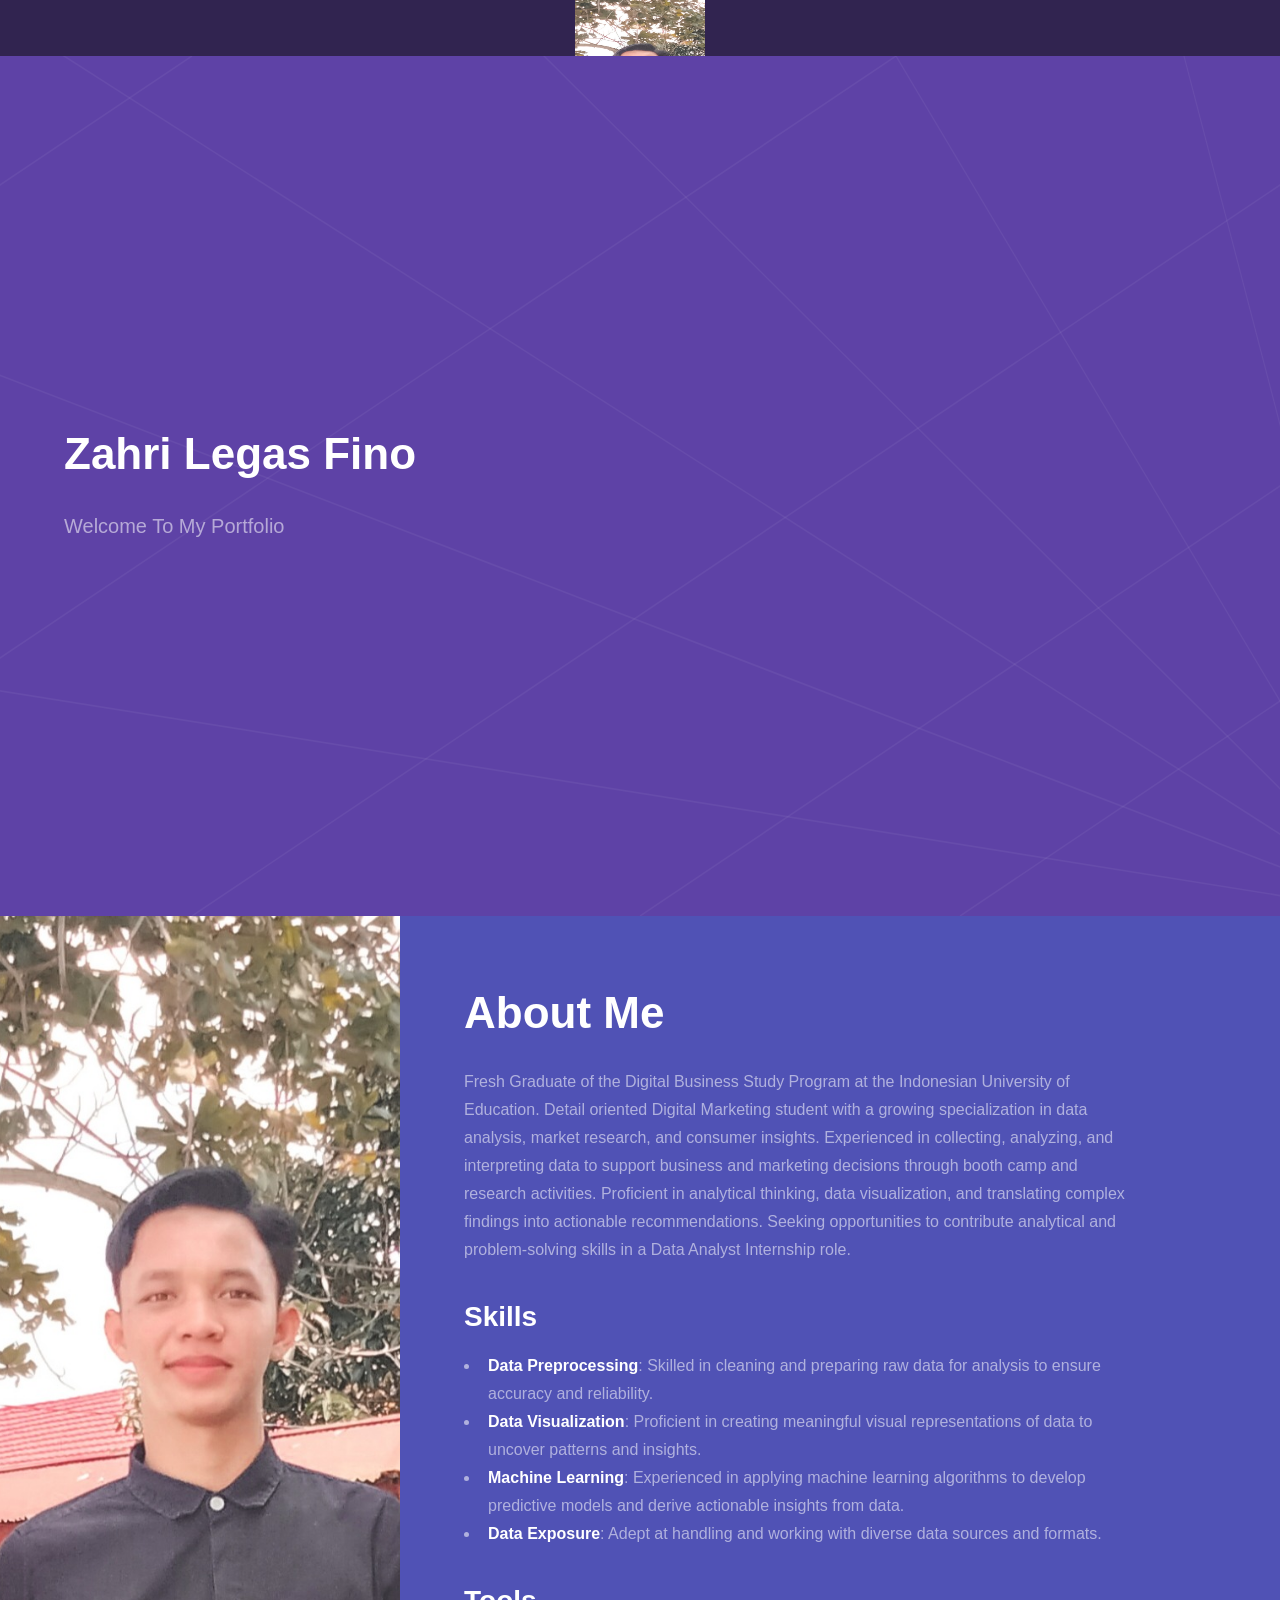
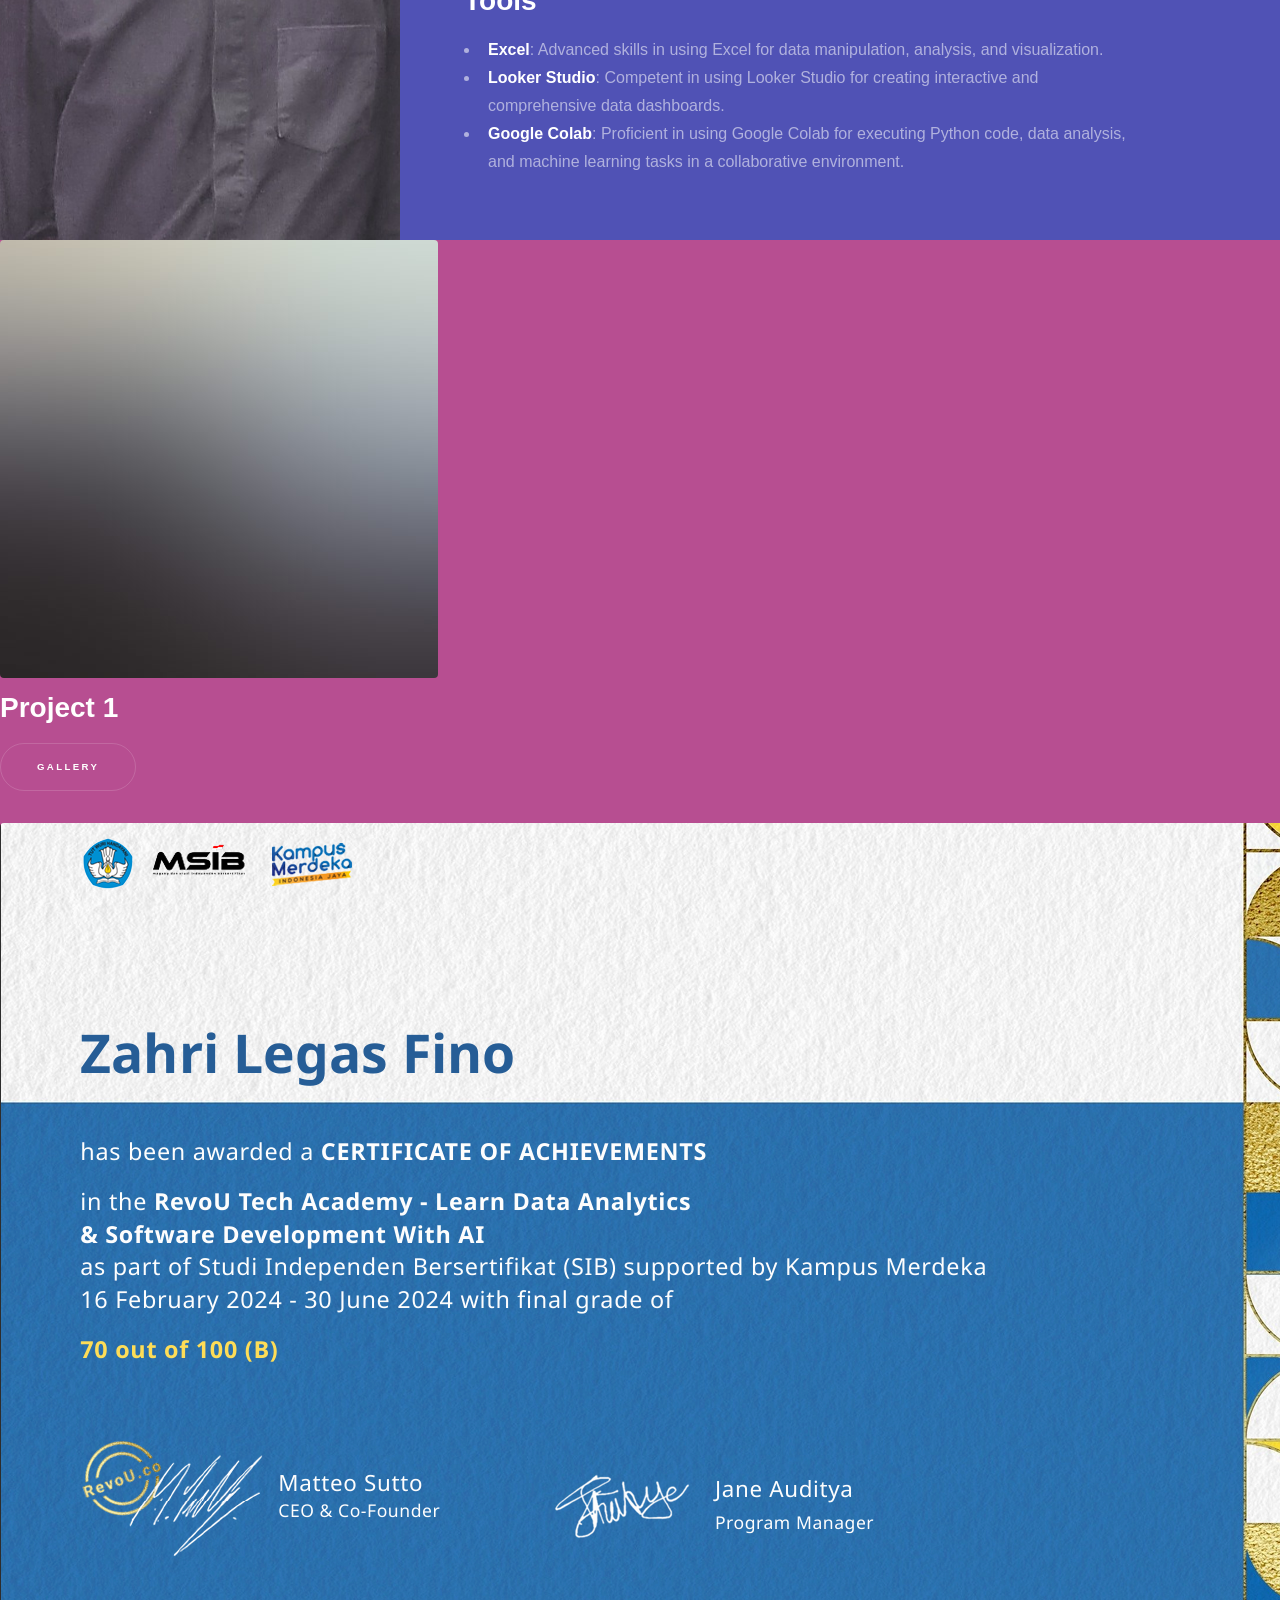
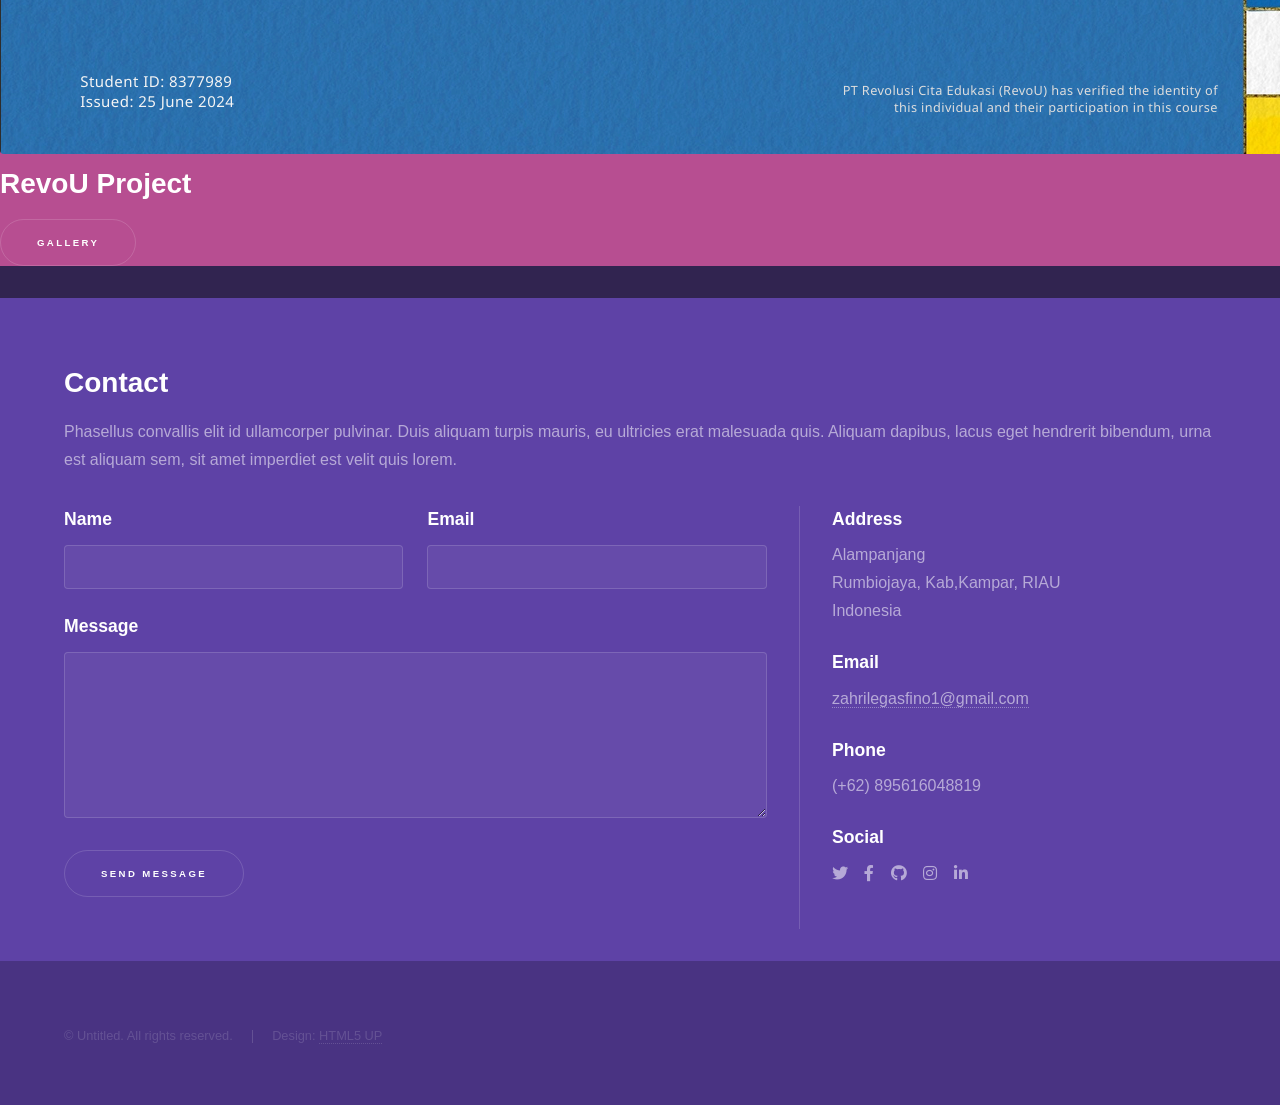
==== commit e3f0379e: "Update index.html" ====
--- a/index.html
+++ b/index.html
@@ -79,7 +79,7 @@
 					<section id="two" class="wrapper style3 fade-up">
 						
 						<section>
-							<a href="#" class="image"><img src="images/pic02.jpg" alt="" data-position="top center" /></a>
+							<a href="#" class="image"><img src="images/pic03.jpg" alt="" data-position="top center" /></a>
 							<div class="content">
 								<div class="inner">
 									<h2>Project 1</h2>
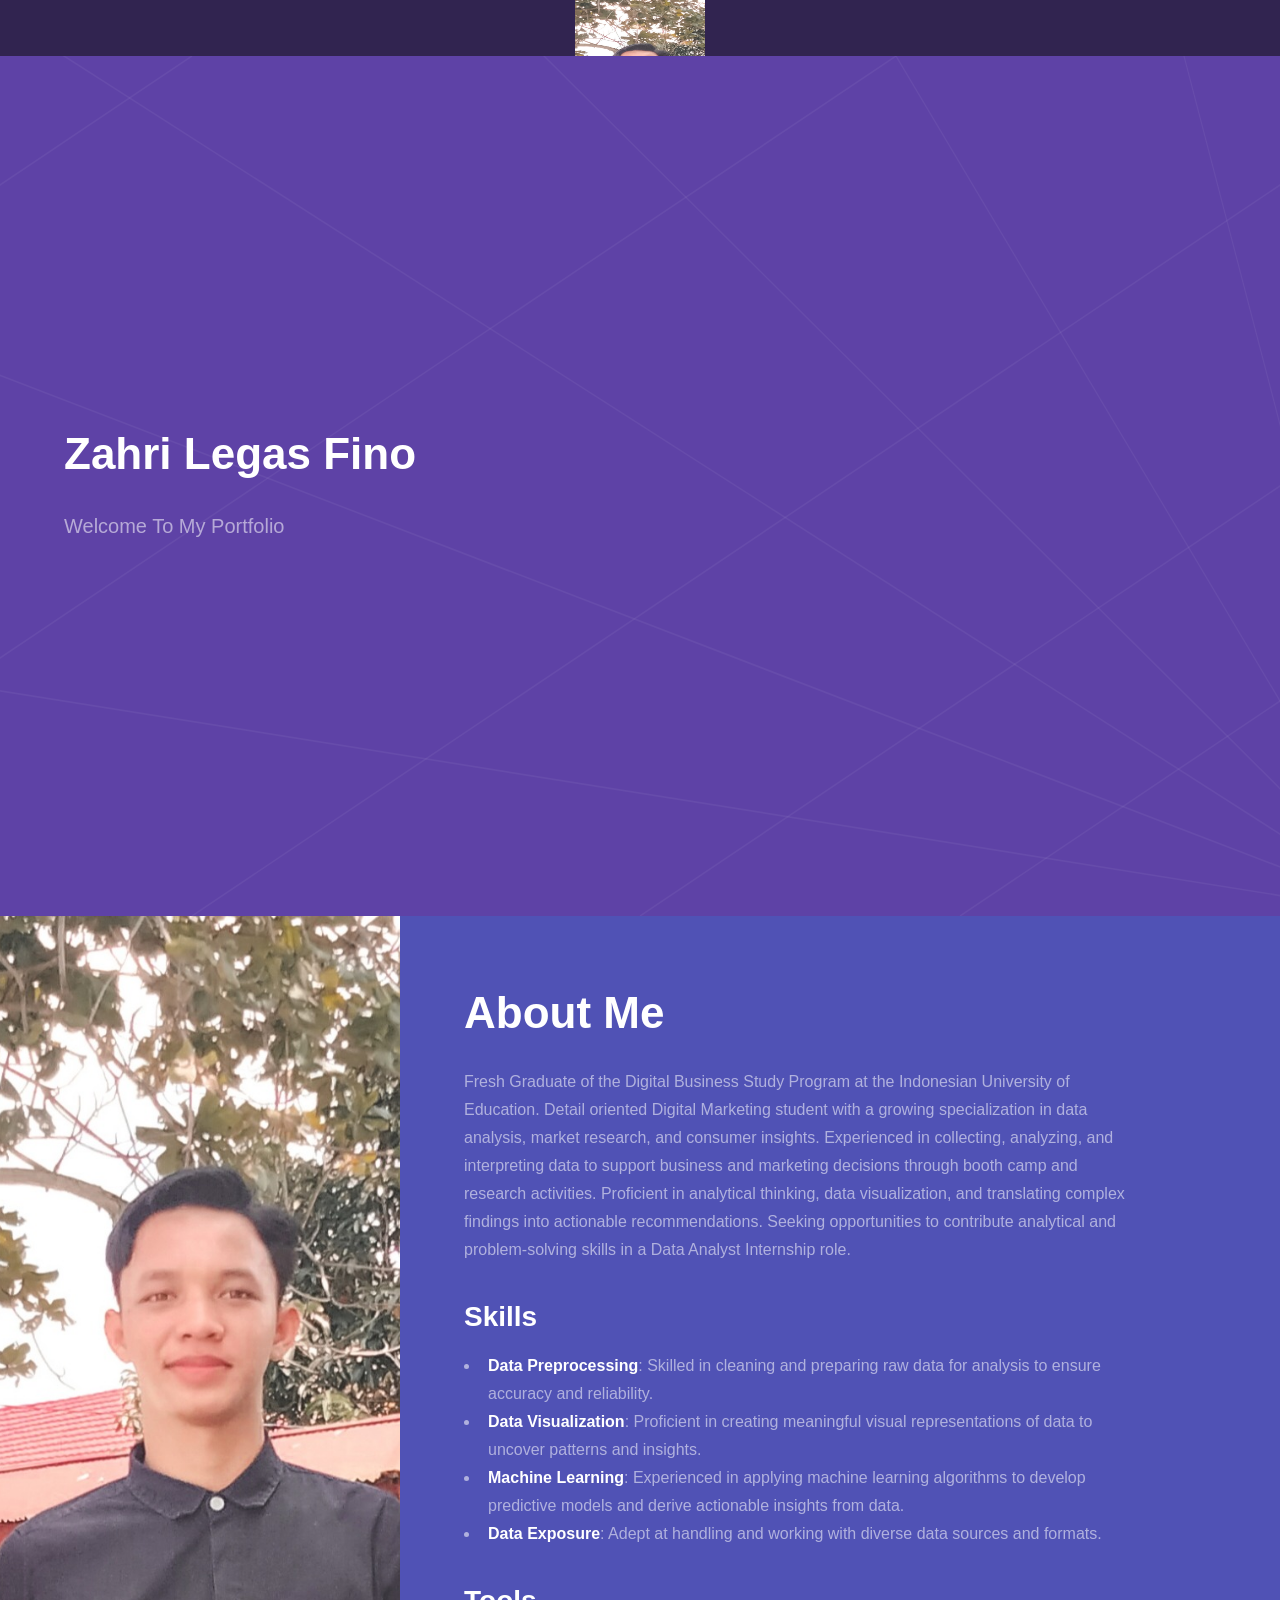
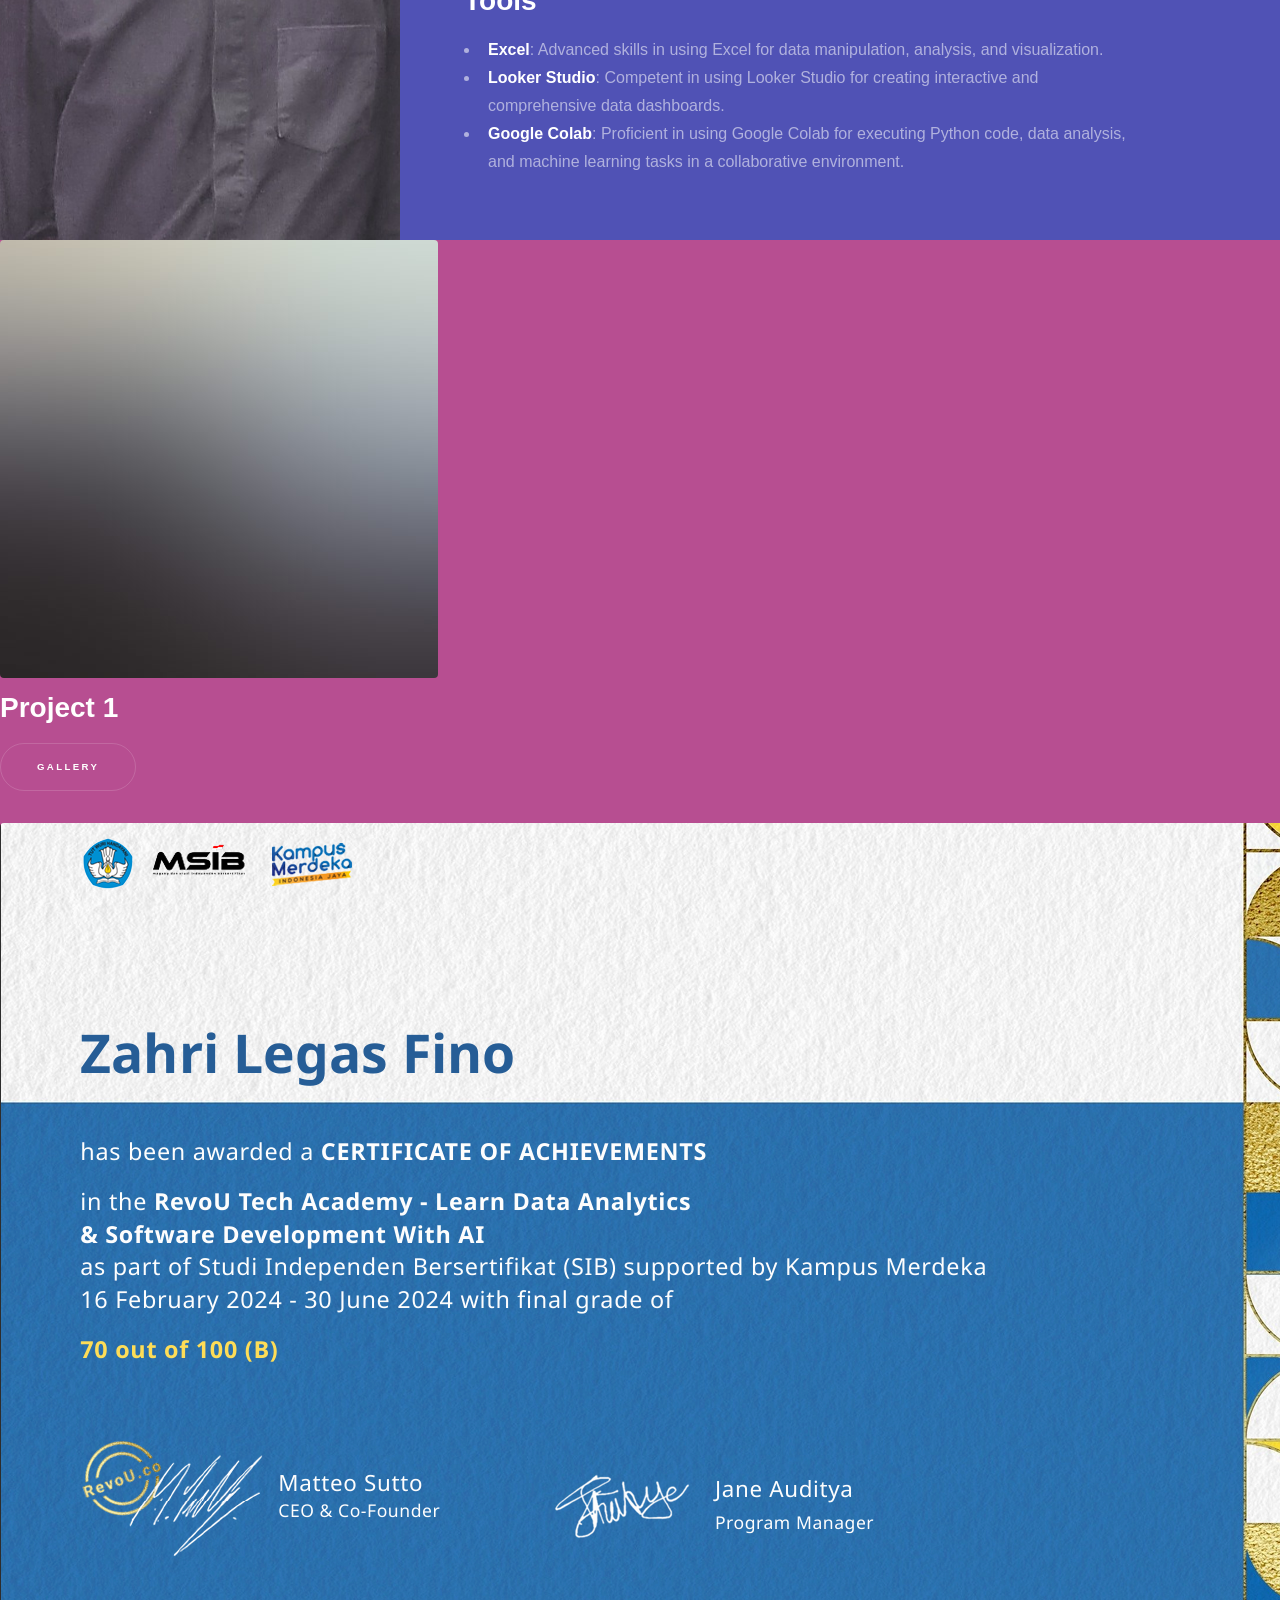
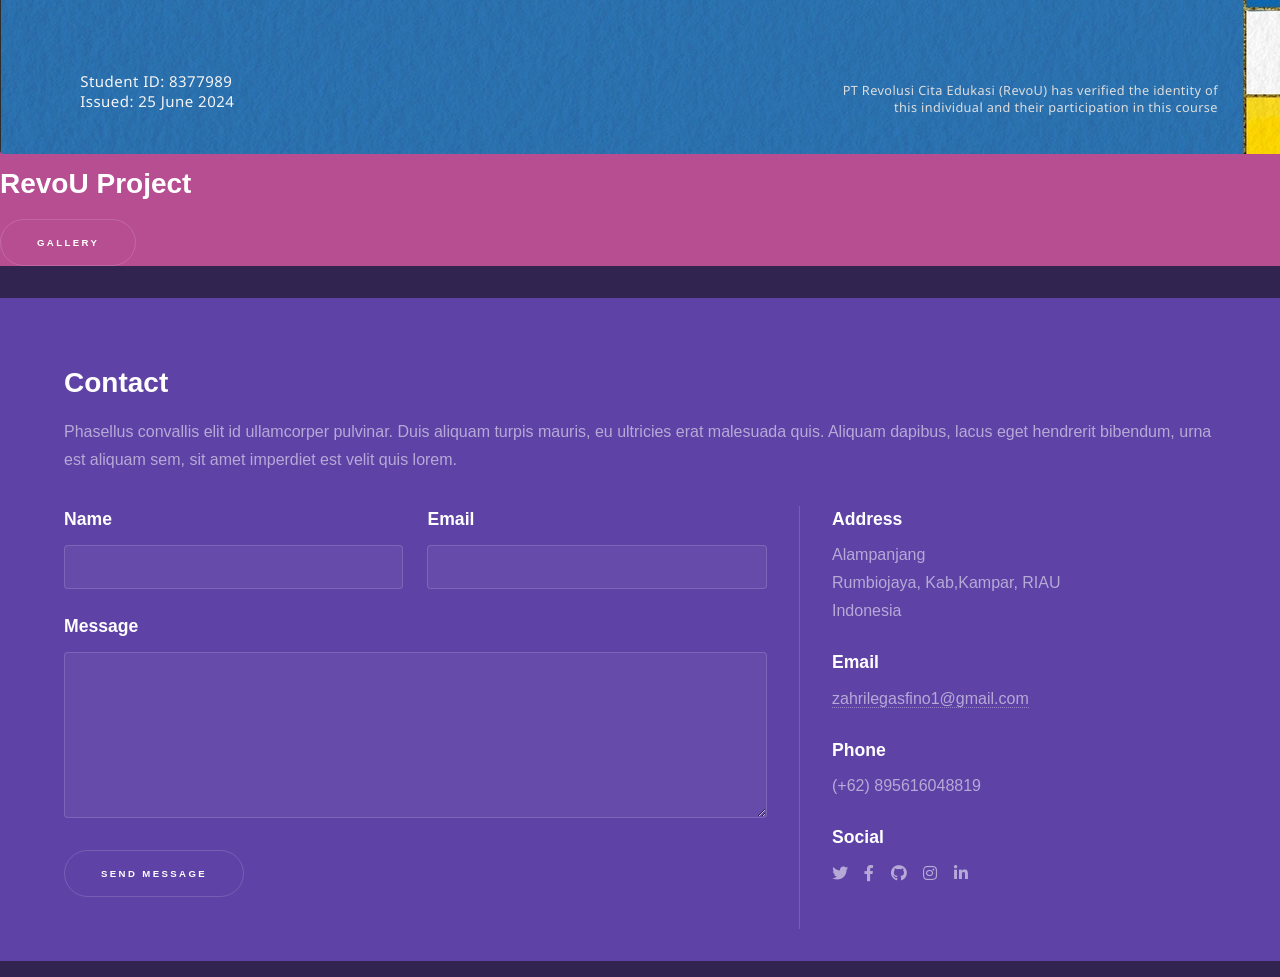
==== commit 8b4f23c9: "Update index.html" ====
--- a/index.html
+++ b/index.html
@@ -165,14 +165,8 @@
 
 			</div>
 
-		<!-- Footer -->
-			<footer id="footer" class="wrapper style1-alt">
-				<div class="inner">
-					<ul class="menu">
-						<li>&copy; Untitled. All rights reserved.</li><li>Design: <a href="http://html5up.net">HTML5 UP</a></li>
-					</ul>
-				</div>
-			</footer>
+		
+			
 
 		<!-- Scripts -->
 			<script src="assets/js/jquery.min.js"></script>
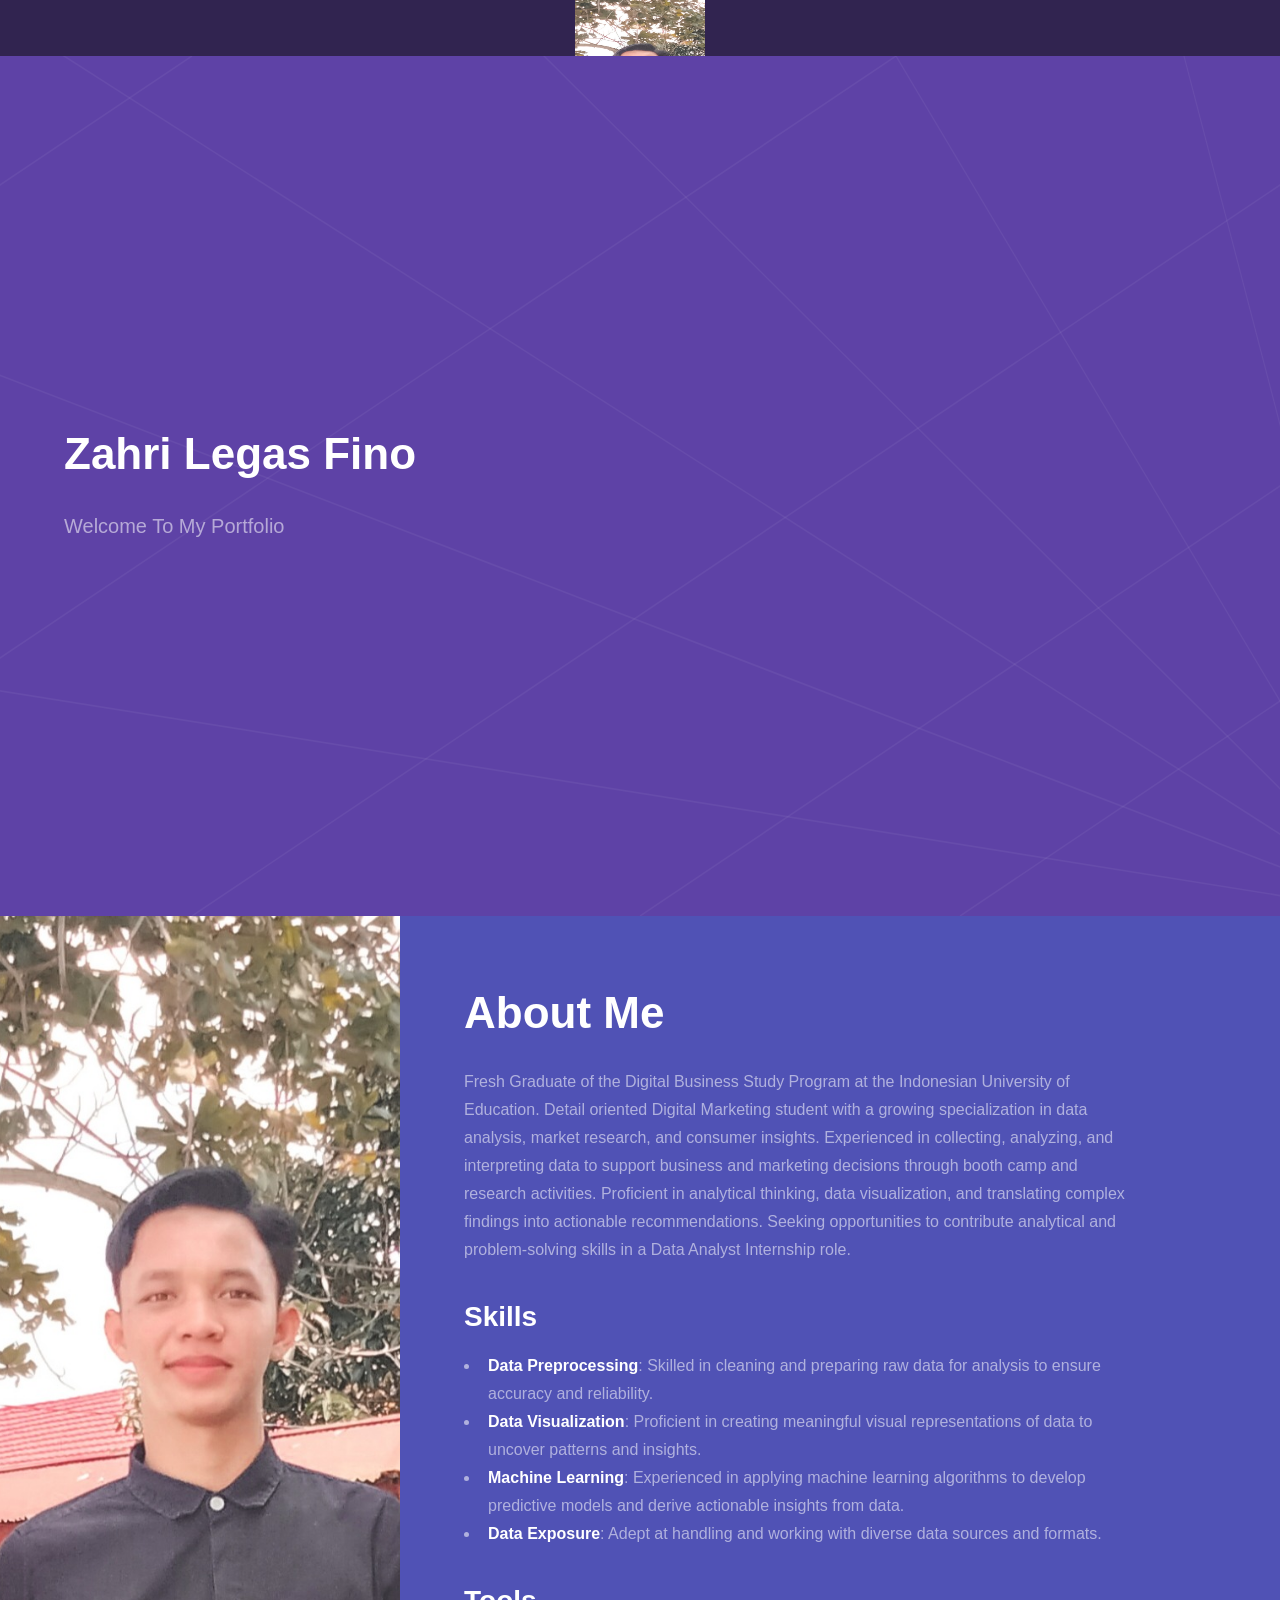
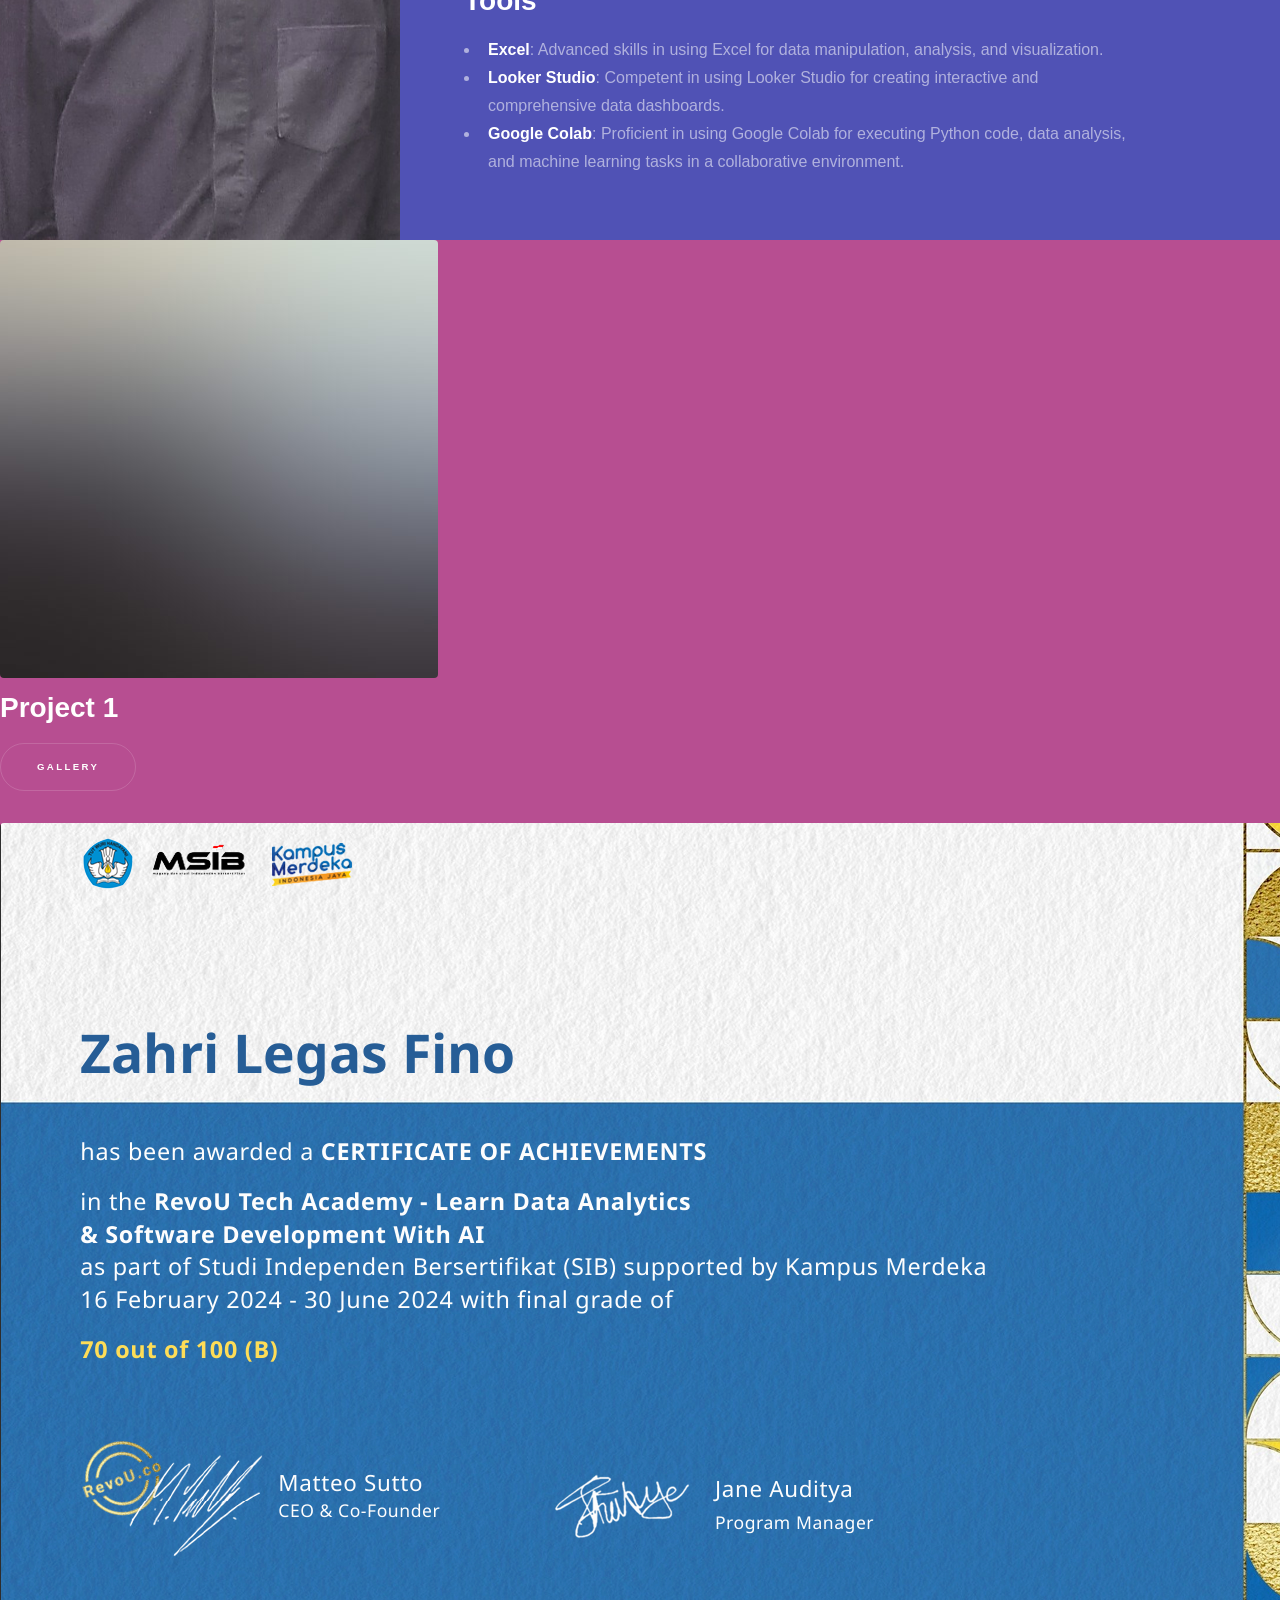
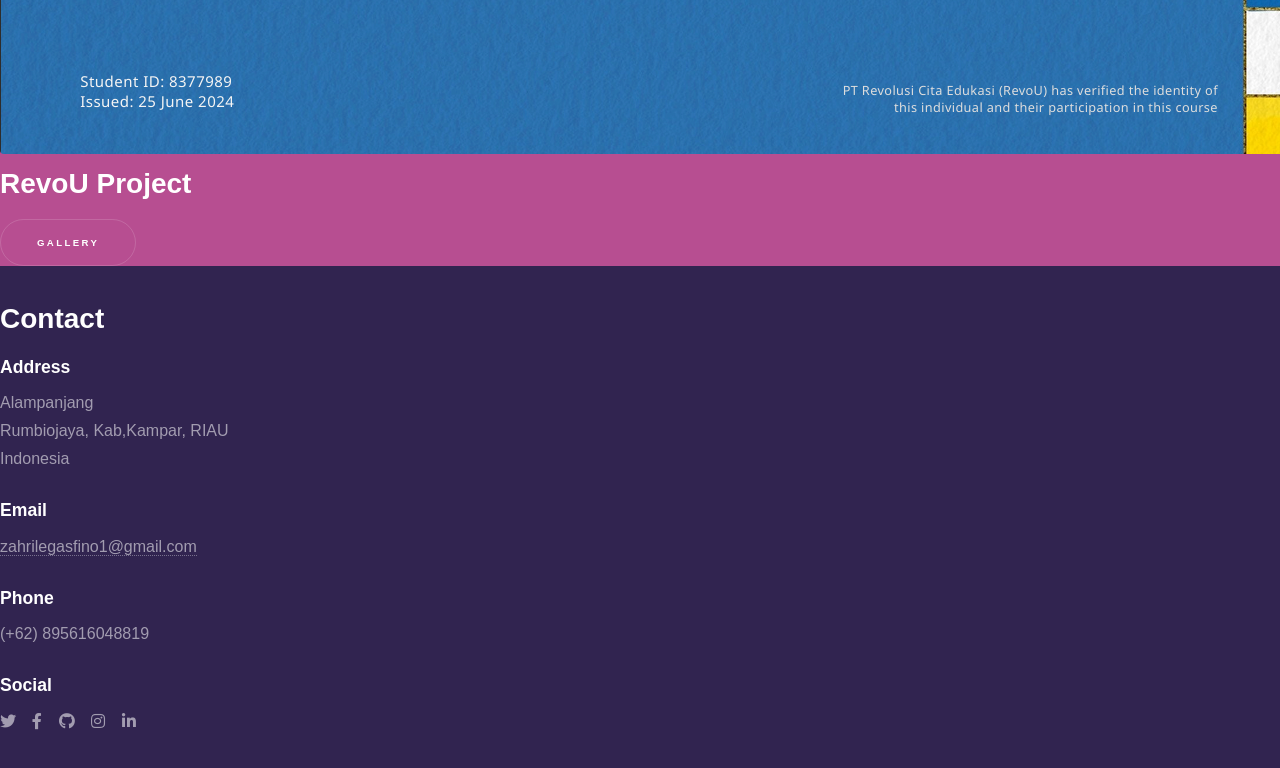
==== commit 3d644a96: "Update index.html" ====
--- a/index.html
+++ b/index.html
@@ -105,32 +105,10 @@
 					</section>
 
 				<!-- Three -->
-					<section id="three" class="wrapper style1 fade-up">
+					<section 
 						<div class="inner">
 							<h2>Contact</h2>
-							<p>Phasellus convallis elit id ullamcorper pulvinar. Duis aliquam turpis mauris, eu ultricies erat malesuada quis. Aliquam dapibus, lacus eget hendrerit bibendum, urna est aliquam sem, sit amet imperdiet est velit quis lorem.</p>
-							<div class="split style1">
-								<section>
-									<form method="post" action="#">
-										<div class="fields">
-											<div class="field half">
-												<label for="name">Name</label>
-												<input type="text" name="name" id="name" />
-											</div>
-											<div class="field half">
-												<label for="email">Email</label>
-												<input type="text" name="email" id="email" />
-											</div>
-											<div class="field">
-												<label for="message">Message</label>
-												<textarea name="message" id="message" rows="5"></textarea>
-											</div>
-										</div>
-										<ul class="actions">
-											<li><a href="" class="button submit">Send Message</a></li>
-										</ul>
-									</form>
-								</section>
+							
 								<section>
 									<ul class="contact">
 										<li>
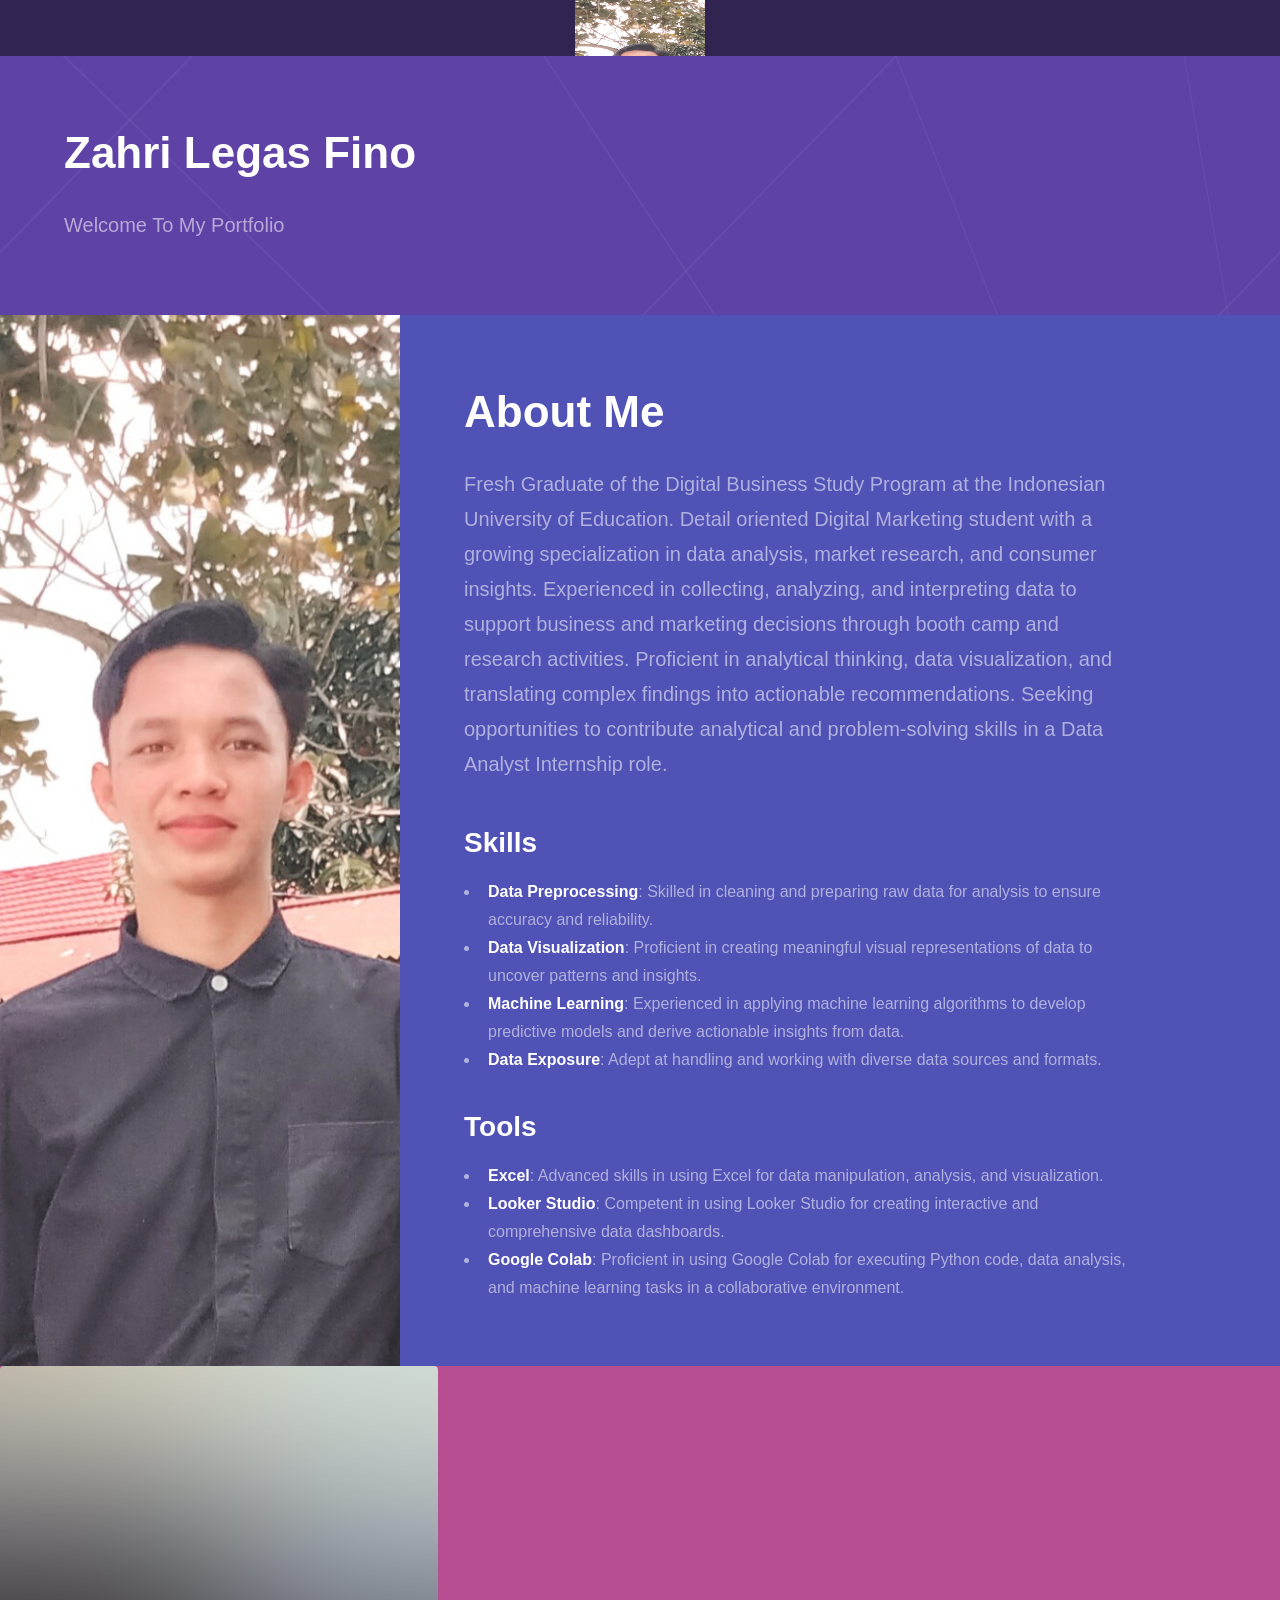
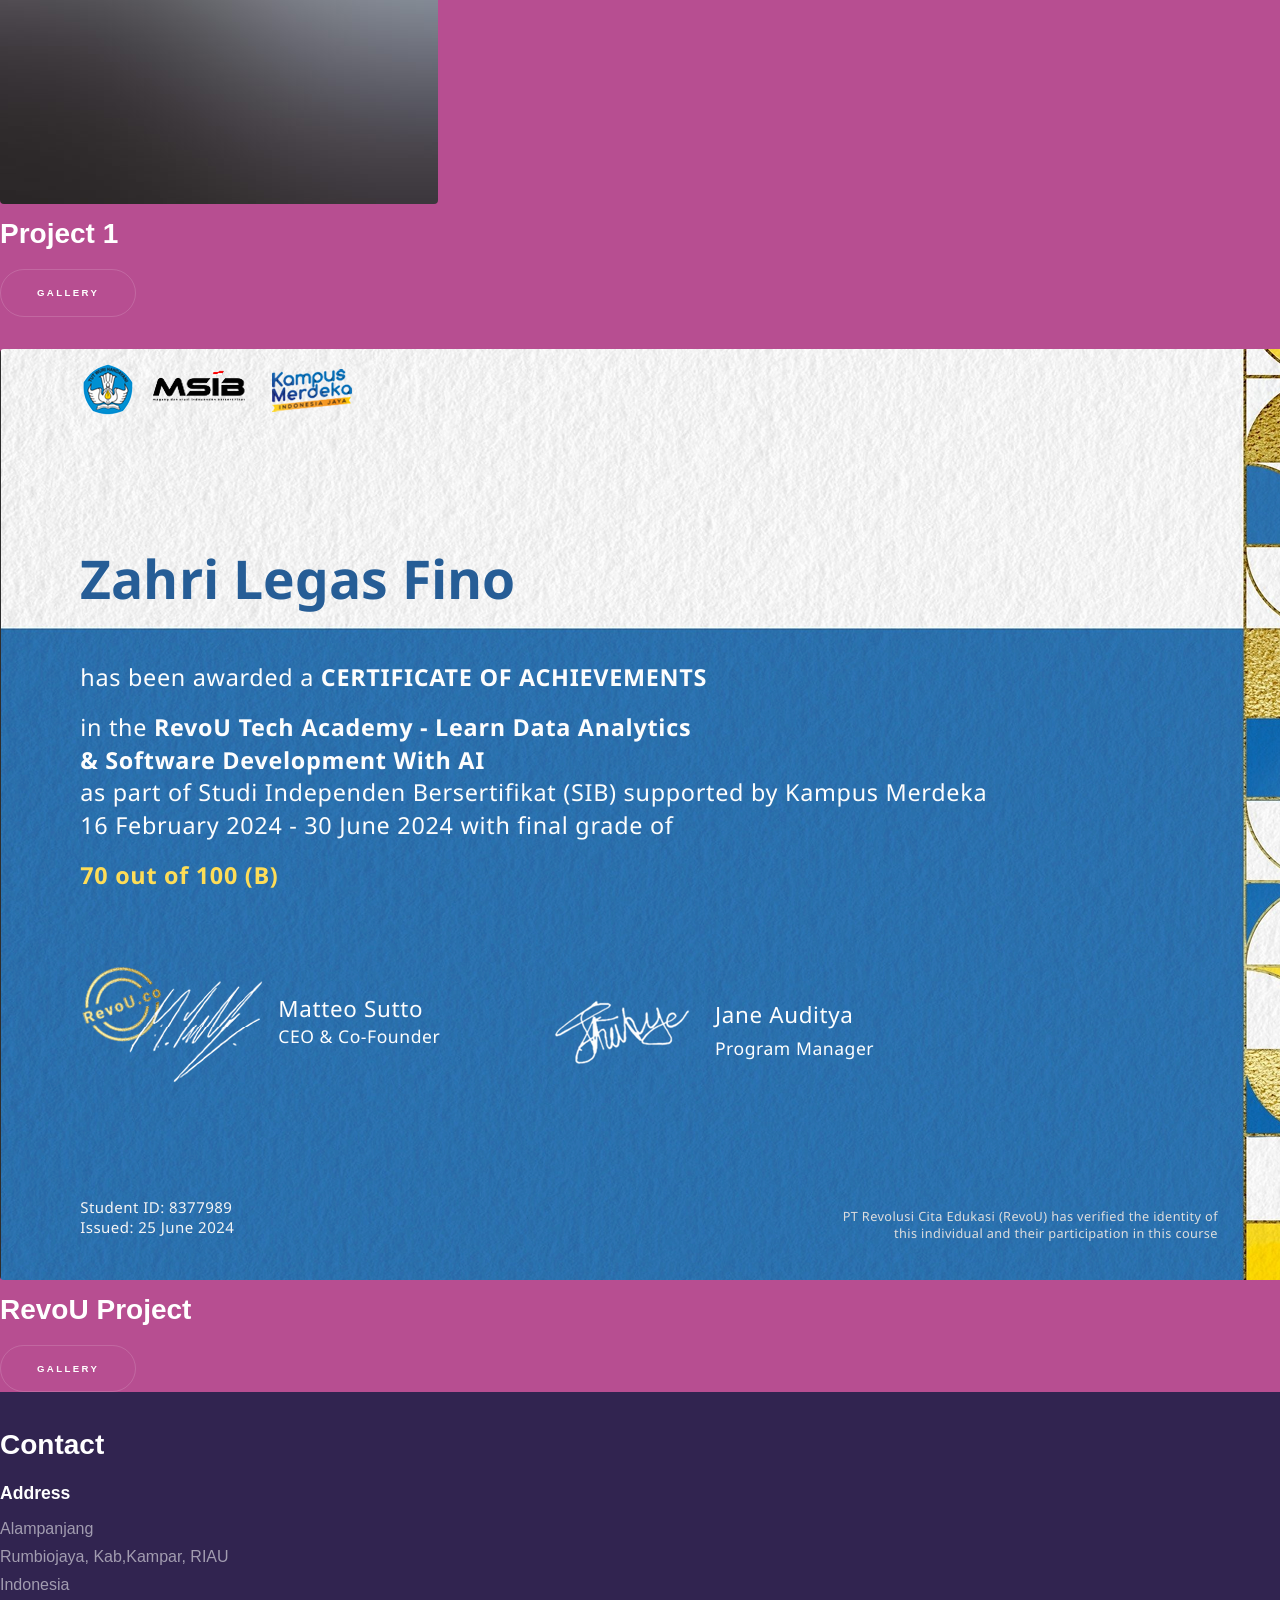
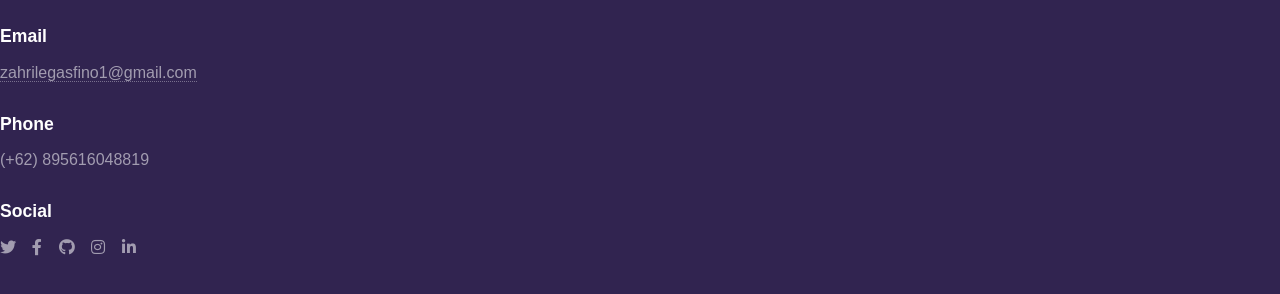
==== commit 776b87c3: "Update index.html" ====
--- a/index.html
+++ b/index.html
@@ -22,8 +22,8 @@
 						<img src="profil.jpg" style="display: block; margin: 0 auto;" width="130" height="160" alt="Profile Picture">
 					<nav>
 						<ul>
-							<li><a href="#intro">Welcome</a></li>
-							<li><a href="#one">About</a></li>
+							<li><a href="#intro">About</a></li>
+							
 							<li><a href="#two">Portfolio</a></li>
 							<li><a href="#three">Contact</a></li>
 						</ul>
@@ -40,10 +40,7 @@
 							<h1>Zahri Legas Fino</h1>
 							<p>Welcome To My Portfolio</p>
 						</div>
-					</section>
-
-				<!-- One -->
-					<section id="one" class="wrapper style2 spotlights">
+						<section id="one" class="wrapper style2 spotlights">
 						<section>
 							<a href="#" class="image"><img src="profil.jpg" style="display: block;" alt="" data-position="center center" /></a>
 							<div class="content">
@@ -74,6 +71,10 @@
 							</div>
 						</section>
 					</section>
+					</section>
+
+				<!-- One -->
+					
 
 				<!-- Two -->
 					<section id="two" class="wrapper style3 fade-up">
@@ -137,11 +138,10 @@
 										</li>
 									</ul>
 								</section>
-							</div>
 						</div>
 					</section>
 
-			</div>
+		
 
 		
 			
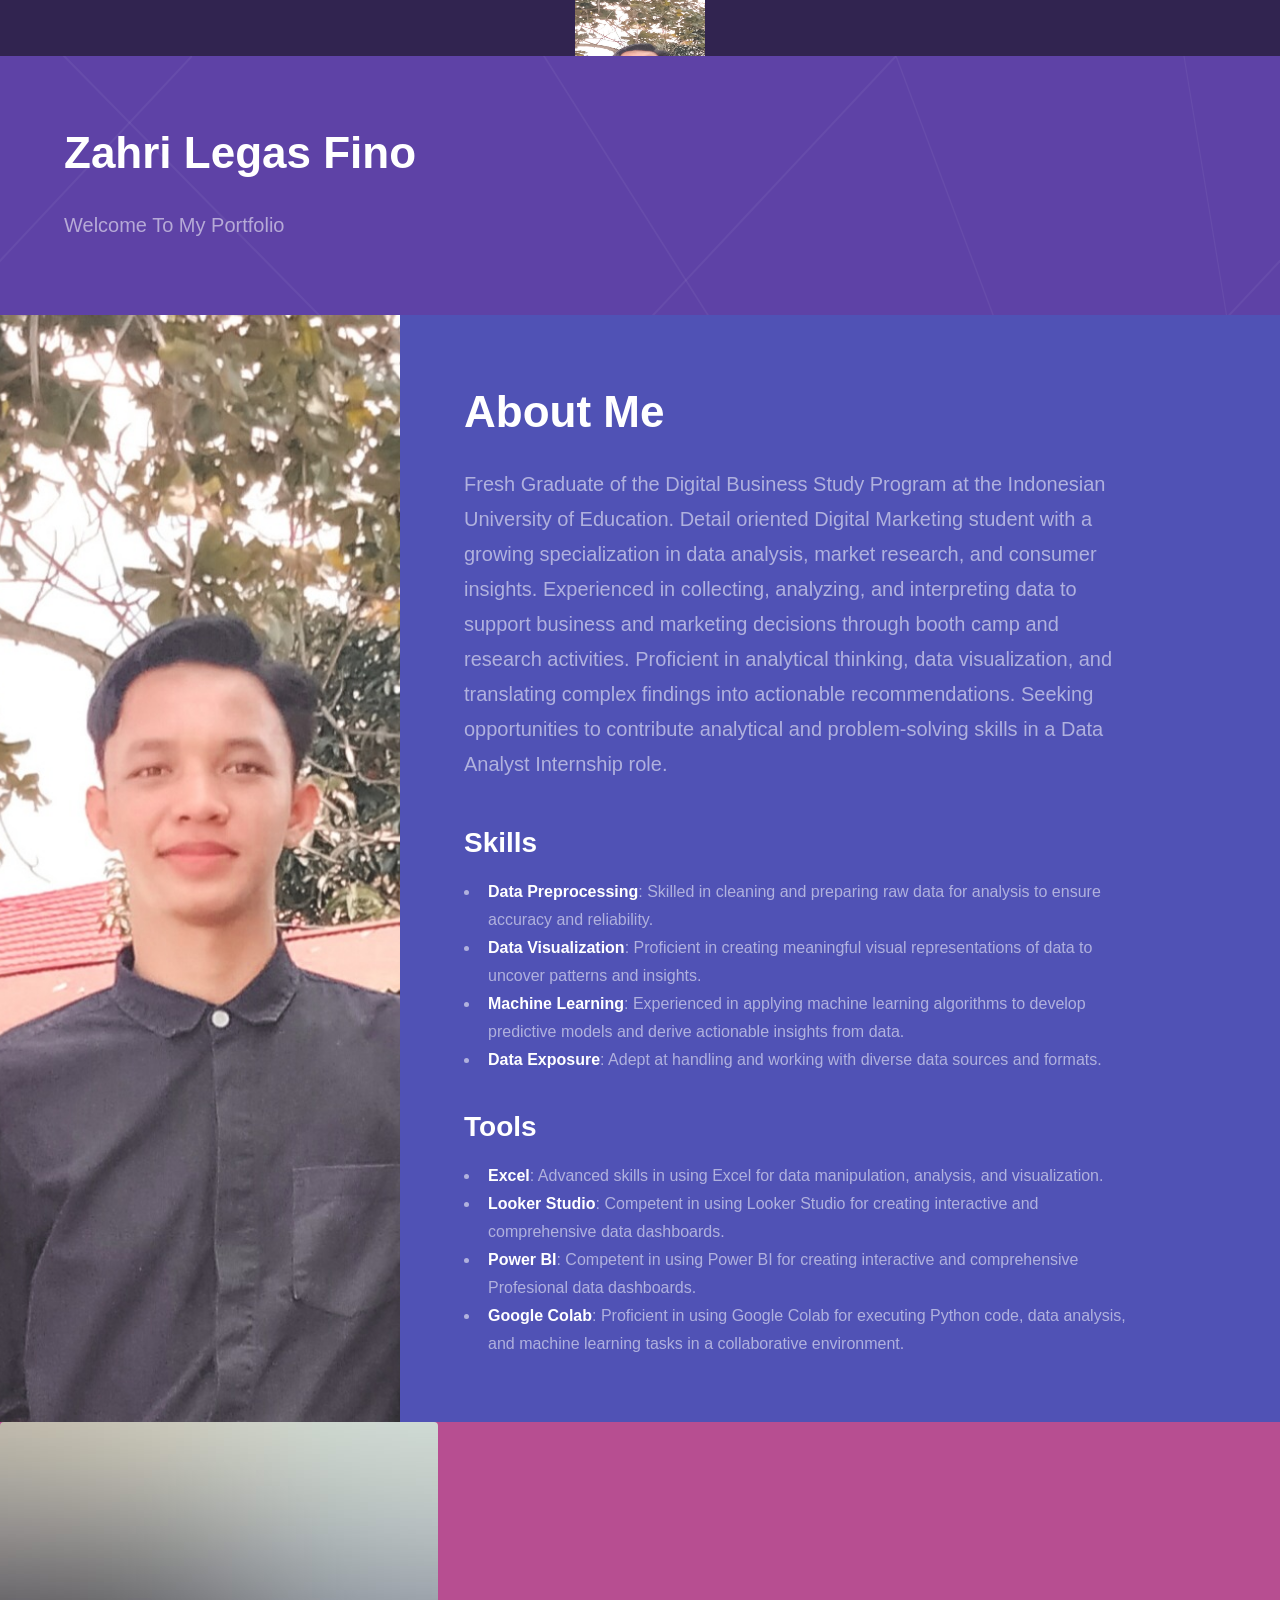
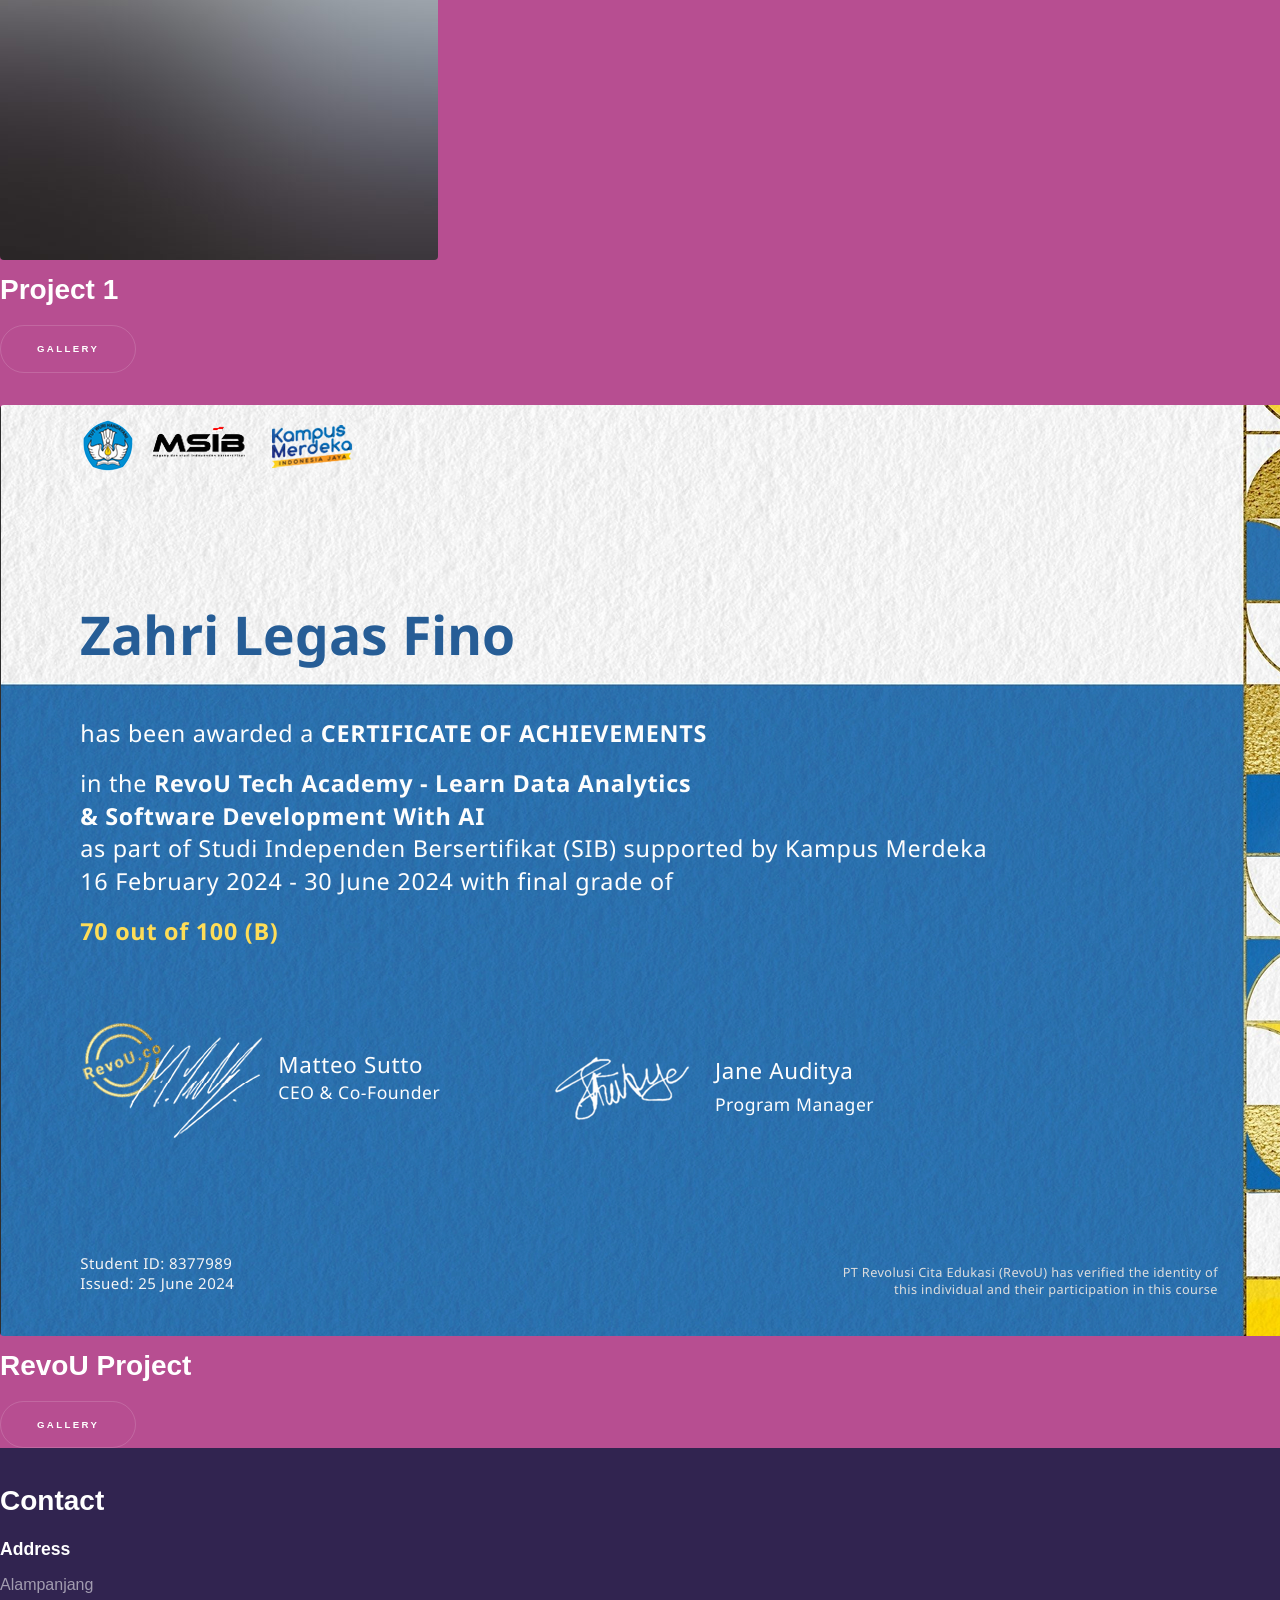
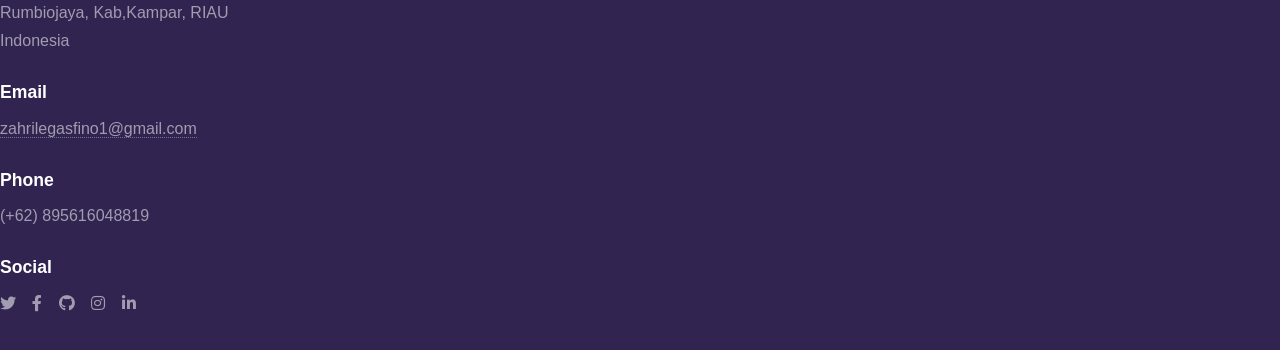
==== commit 3ea786e3: "Update index.html" ====
--- a/index.html
+++ b/index.html
@@ -66,14 +66,13 @@
     <ul>
         <li><strong>Excel</strong>: Advanced skills in using Excel for data manipulation, analysis, and visualization.</li>
         <li><strong>Looker Studio</strong>: Competent in using Looker Studio for creating interactive and comprehensive data dashboards.</li>
-        <li><strong>Google Colab</strong>: Proficient in using Google Colab for executing Python code, data analysis, and machine learning tasks in a collaborative environment.</li>
+       <li><strong>Power BI</strong>: Competent in using Power BI for creating interactive and comprehensive Profesional data dashboards.</li>
+		<li><strong>Google Colab</strong>: Proficient in using Google Colab for executing Python code, data analysis, and machine learning tasks in a collaborative environment.</li>
     </ul>
 							</div>
 						</section>
 					</section>
 					</section>
-
-				<!-- One -->
 					
 
 				<!-- Two -->
